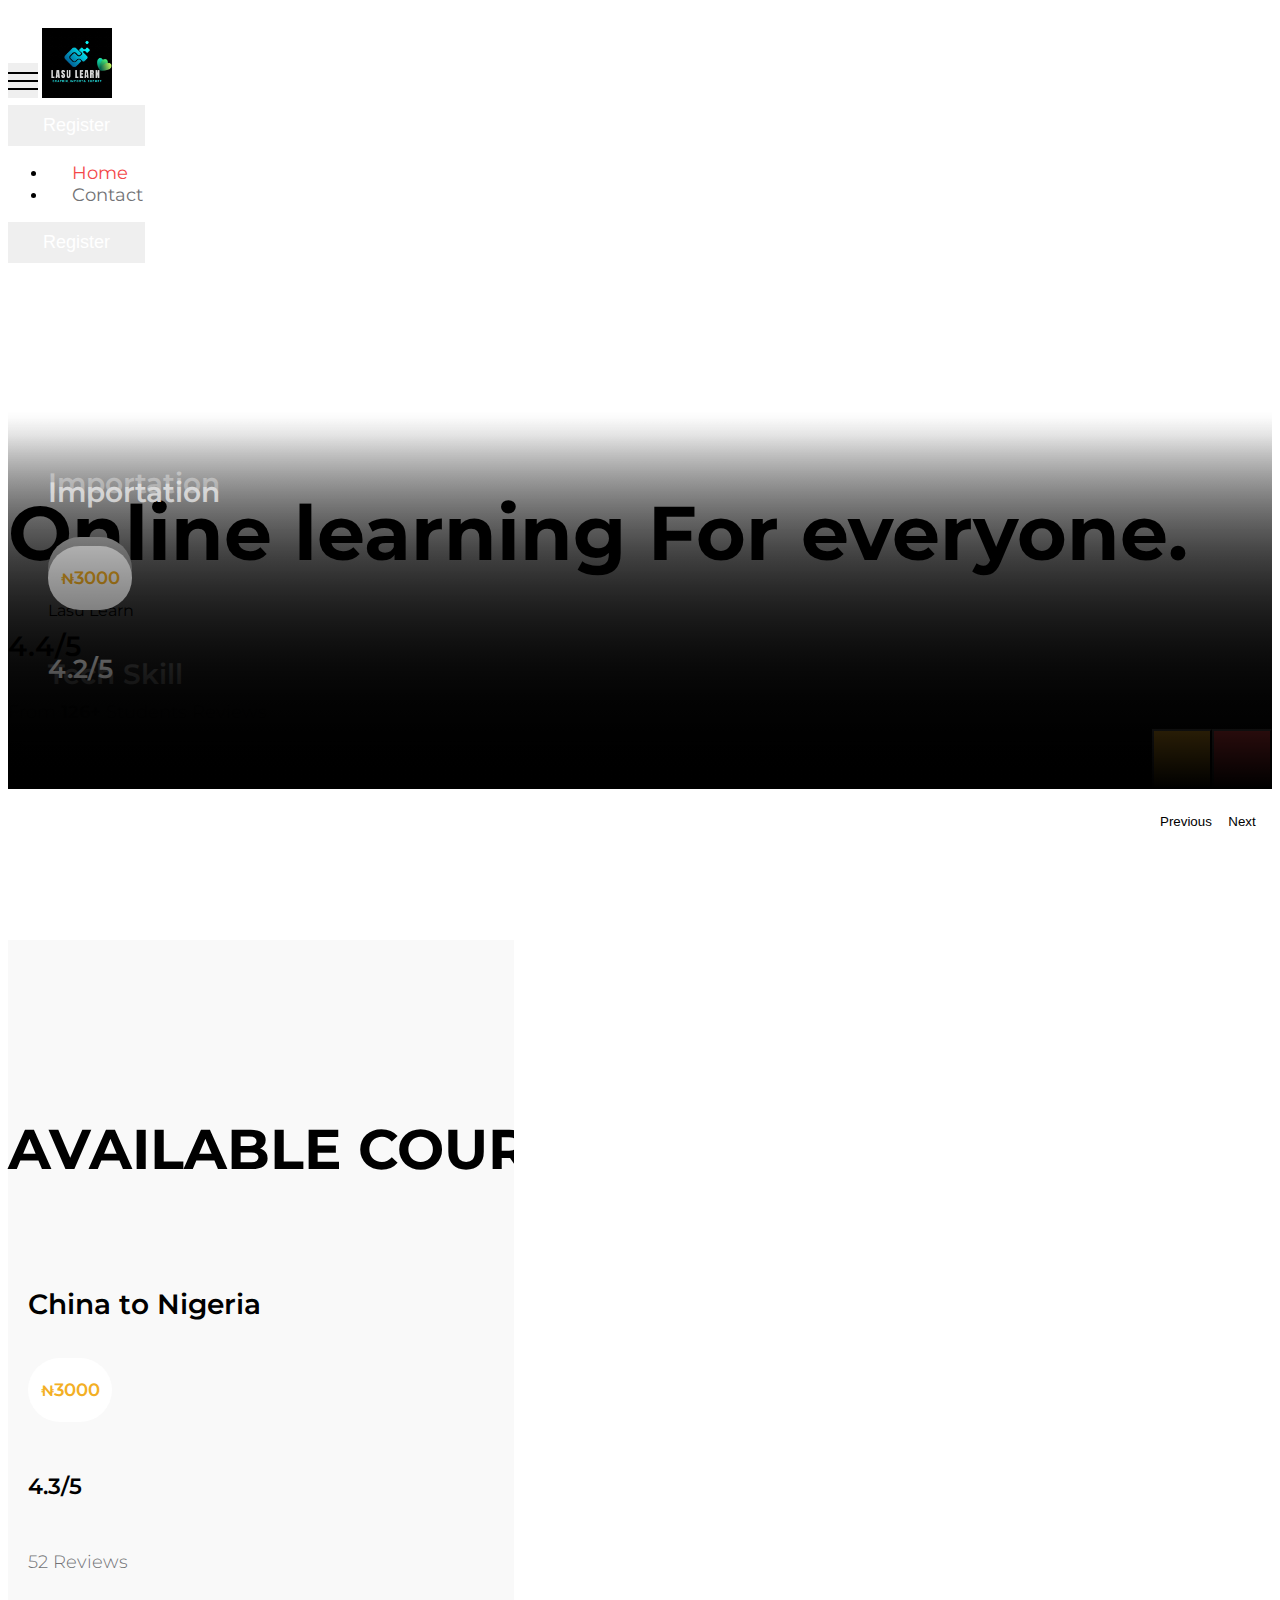
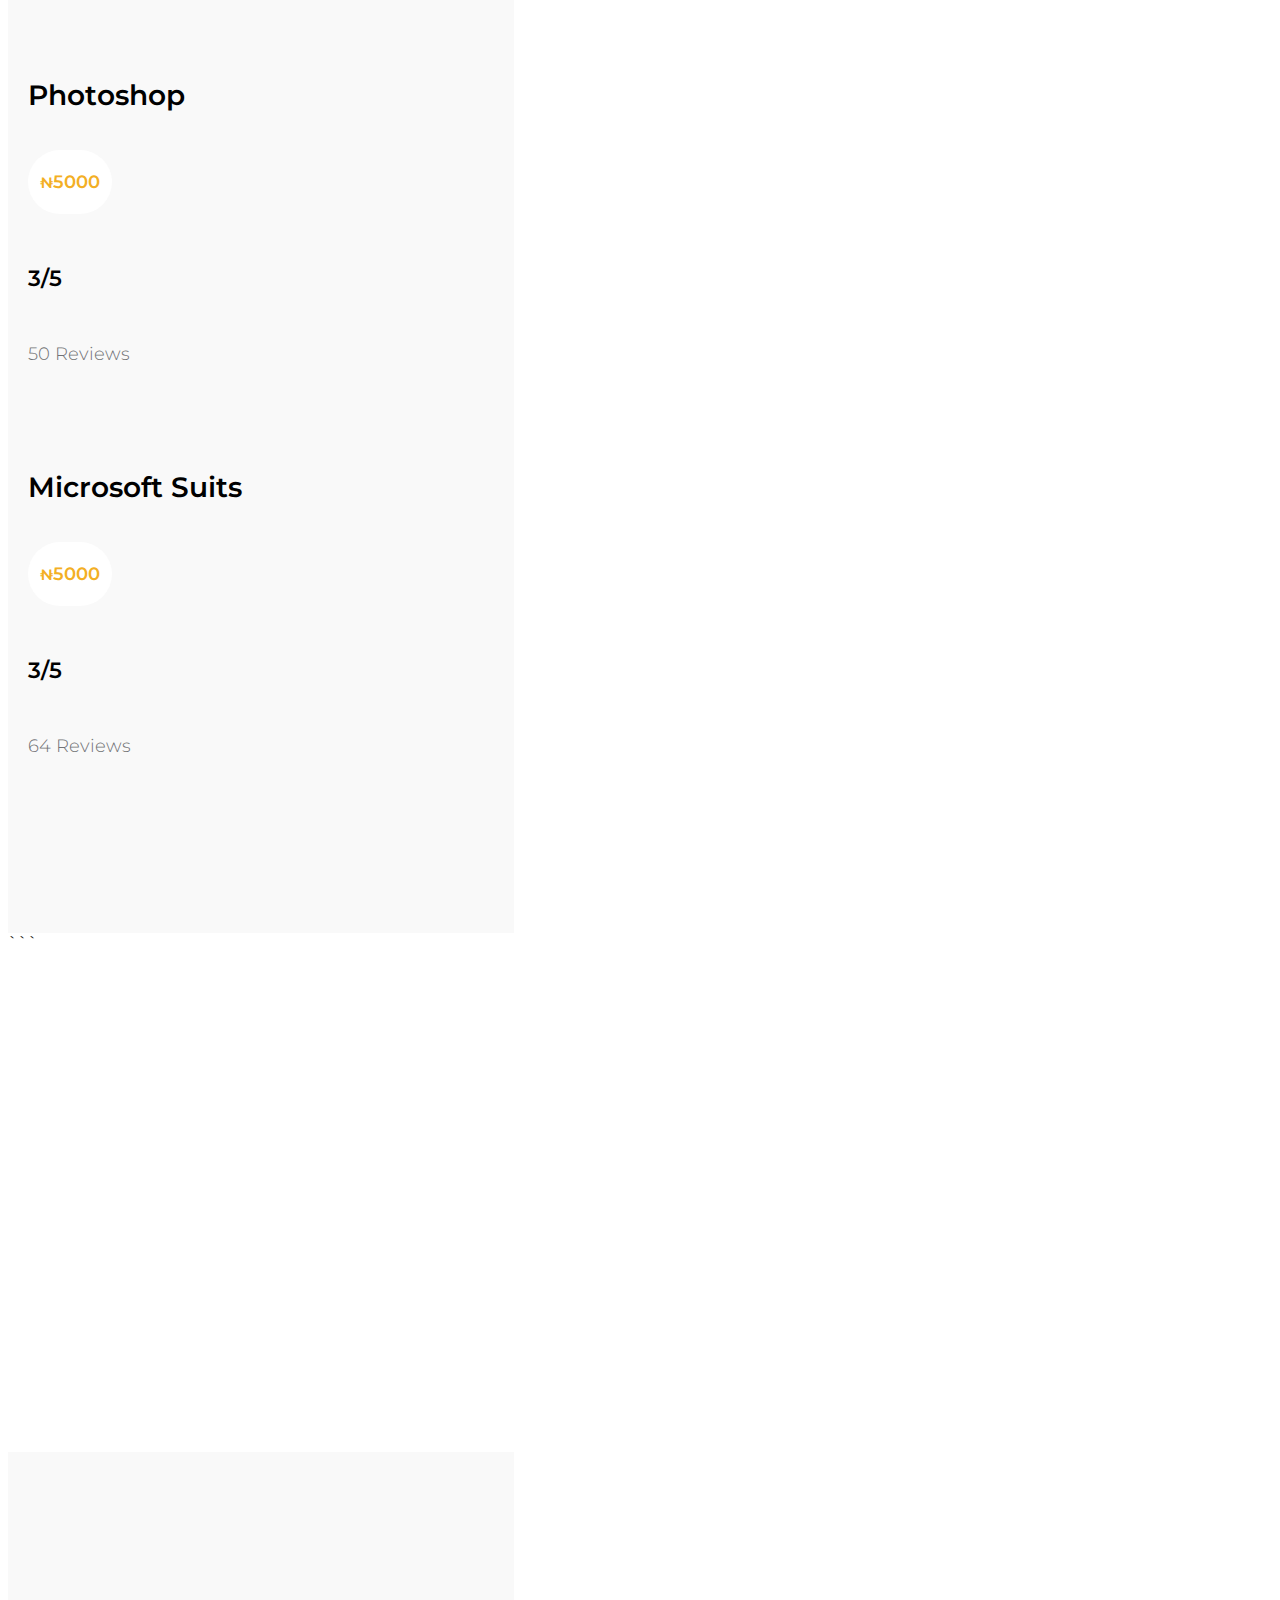
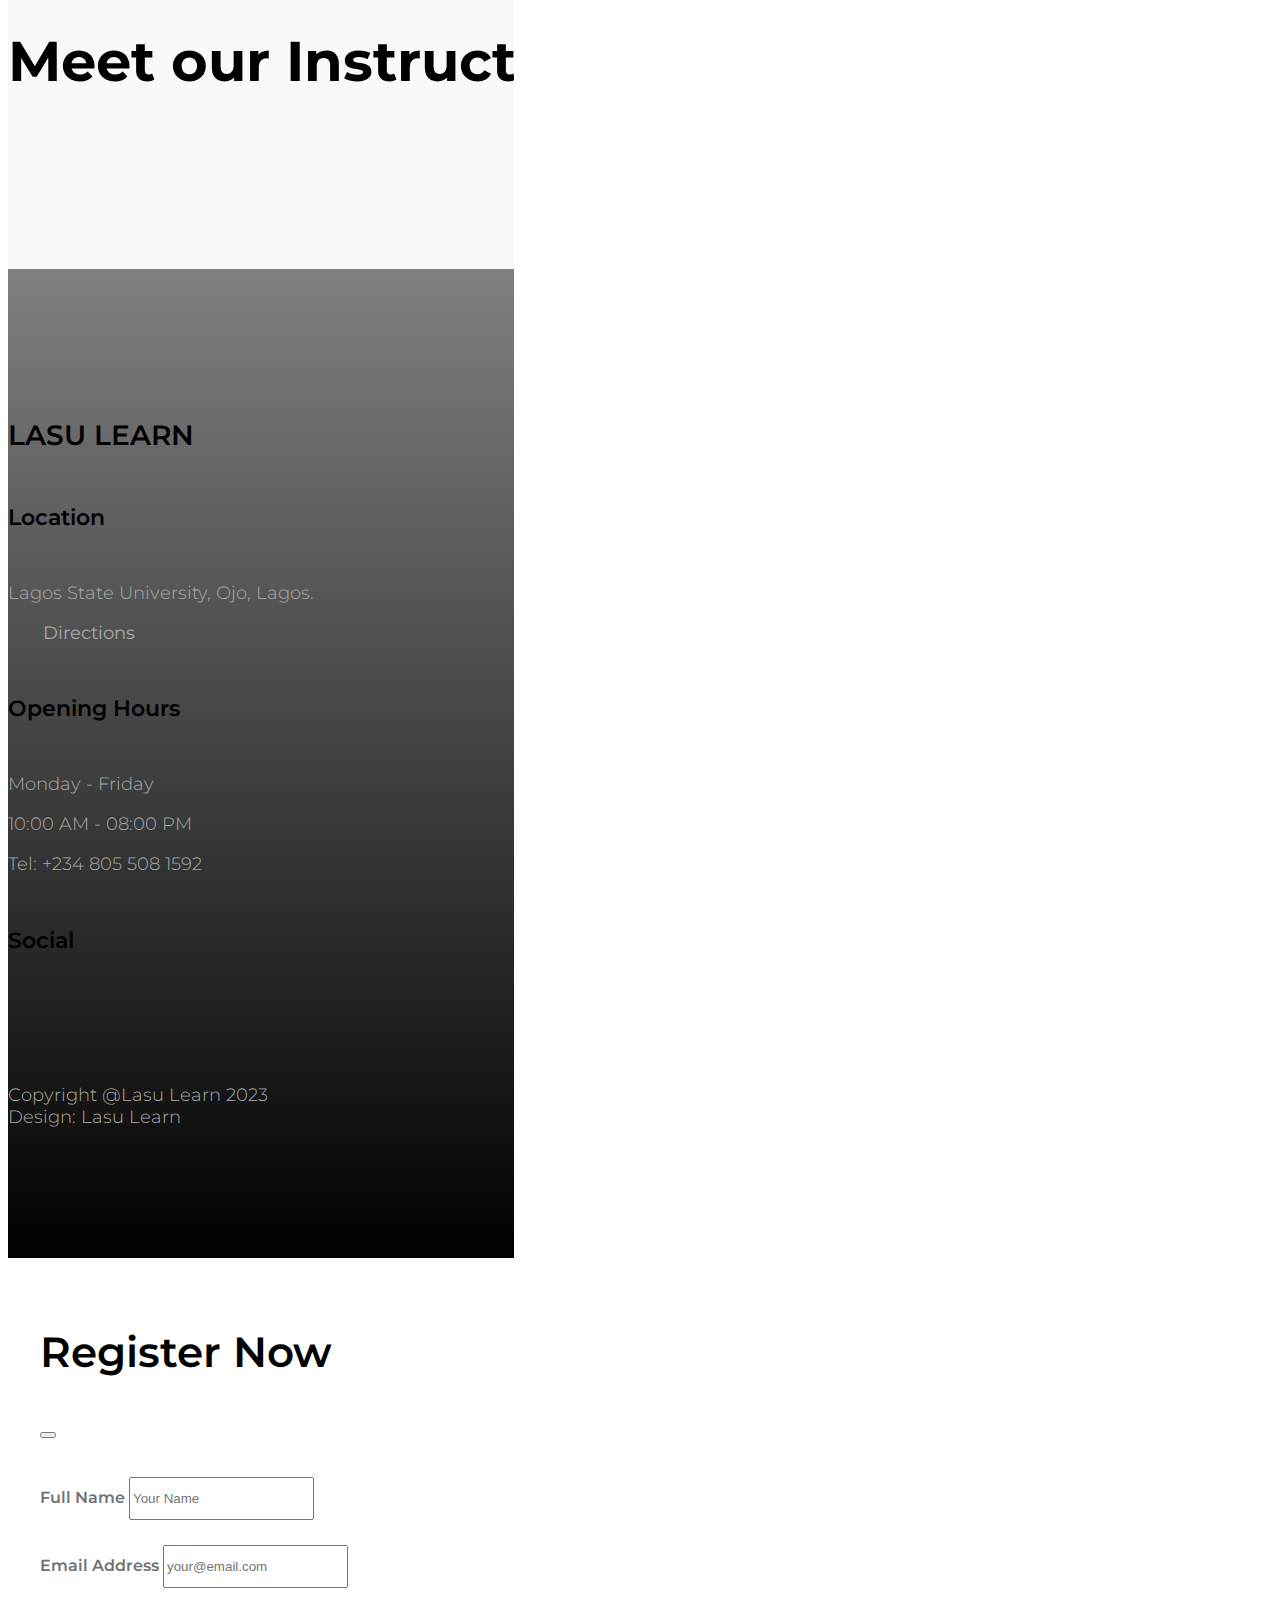
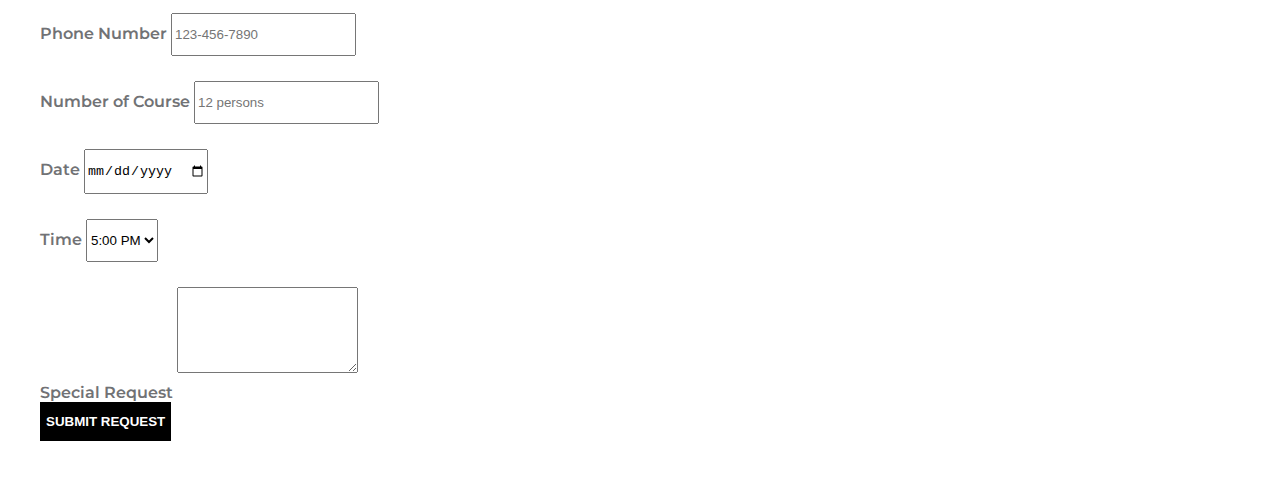
==== Latest/source/index.html @ 37ab88b5 "Third Commit" ====
<!doctype html>
<html lang="en">

<head>
    <meta charset="utf-8">
    <meta name="viewport" content="width=device-width, initial-scale=1">

    <meta name="description" content="">
    <meta name="author" content="">

    <title>LASU LEARN</title>

    <!-- CSS FILES -->
    <link rel="preconnect" href="https://fonts.googleapis.com">

    <link rel="preconnect" href="https://fonts.gstatic.com" crossorigin>

    <link href="https://fonts.googleapis.com/css2?family=Montserrat:wght@300;400;600;700&display=swap" rel="stylesheet">
    <link href="/latest/css/bootstrap.min.css" rel="stylesheet">

    <link href="/latest/css/bootstrap-icons.css" rel="stylesheet">

    <link href="/Latest/css/tooplate-crispy-kitchen.css" rel="stylesheet">

    <!--

Tooplate 2129 Crispy Kitchen

https://www.tooplate.com/view/2129-crispy-kitchen

-->
</head>

<body>

    <nav class="navbar navbar-expand-lg bg-white shadow-lg">
        <div class="container">
            <button class="navbar-toggler" type="button" data-bs-toggle="collapse" data-bs-target="#navbarNav"
                aria-controls="navbarNav" aria-expanded="false" aria-label="Toggle navigation">
                <span class="navbar-toggler-icon"></span>
            </button>

            <a class="navbar-brand" href="index.html">
                <img class="logo-image" src="/Latest/images/logo.jpg" />
            </a>

            <div class="d-lg-none">
                <button type="button" class="custom-btn btn btn-danger" data-bs-toggle="modal"
                    data-bs-target="#BookingModal">Register</button>
            </div>

            <div class="collapse navbar-collapse" id="navbarNav">
                <ul class="navbar-nav mx-auto">
                    <li class="nav-item">
                        <a class="nav-link active" href="index.html">Home</a>
                    </li>
                    <li class="nav-item">
                        <a class="nav-link" href="contact.html">Contact</a>
                    </li>
                </ul>
            </div>

            <div class="d-none d-lg-block">
                <button type="button" class="custom-btn btn btn-danger" data-bs-toggle="modal"
                    data-bs-target="#BookingModal">Register</button>
            </div>

        </div>
    </nav>

    <main>

        <section class="hero">
            <div class="container">
                <div class="row">

                    <div class="col-lg-5 col-12 m-auto">
                        <div class="heroText">

                            <h1 class="text-white mb-lg-5 mb-3">Online learning
                                For everyone.</h1>

                            <div class="c-reviews my-3 d-flex flex-wrap align-items-center">
                                <div class="d-flex flex-wrap align-items-center">
                                    <h4 class="text-white mb-0 me-3">4.4/5</h4>

                                    <div class="reviews-stars">
                                        <i class="bi-star-fill reviews-icon"></i>
                                        <i class="bi-star-fill reviews-icon"></i>
                                        <i class="bi-star-fill reviews-icon"></i>
                                        <i class="bi-star-fill reviews-icon"></i>
                                        <i class="bi-star reviews-icon"></i>
                                    </div>
                                </div>

                                <p class="text-white w-100">From <strong>126+</strong> Students Reviews</p>
                            </div>
                        </div>
                    </div>

                    <div class="col-lg-7 col-12">
                        <div id="carouselExampleCaptions" class="carousel carousel-fade hero-carousel slide"
                            data-bs-ride="carousel">
                            <div class="carousel-inner">
                                <div class="carousel-item active">
                                    <div class="carousel-image-wrap">
                                        <img src="/latest/images/slide/iii.JPG" class="img-fluid carousel-image" alt="">
                                    </div>

                                    <div class="carousel-caption">
                                        <div class="d-flex align-items-center">
                                            <h4 class="hero-text">Importation</h4>

                                            <span class="price-tag ms-4"><small>₦</small>5000</span>
                                        </div>
                                        <span class="text-white">
                                            <i class="bi-geo-alt me-2"></i>
                                            Lasu Learn
                                        </span>

                                        <h4 class="hero-text">Tech Skill</h4>
                                    </div>
                                </div>


                                <div class="carousel-item">
                                    <div class="carousel-image-wrap">
                                        <img src="/latest/images/slide/i.JPG" class="img-fluid carousel-image" alt="">
                                    </div>

                                    <div class="carousel-caption">
                                        <div class="d-flex align-items-center">
                                            <h4 class="hero-text">Importation</h4>

                                            <span class="price-tag ms-4"><small>₦</small>3000</span>
                                        </div>

                                        <div class="d-flex flex-wrap align-items-center">
                                            <h5 class="reviews-text mb-0 me-3">4.2/5</h5>

                                            <div class="reviews-stars">
                                                <i class="bi-star-fill reviews-icon"></i>
                                                <i class="bi-star-fill reviews-icon"></i>
                                                <i class="bi-star-fill reviews-icon"></i>
                                                <i class="bi-star-fill reviews-icon"></i>
                                                <i class="bi-star reviews-icon"></i>
                                            </div>
                                        </div>
                                    </div>
                                </div>
                            </div>

                            <button class="carousel-control-prev" type="button"
                                data-bs-target="#carouselExampleCaptions" data-bs-slide="prev">
                                <span class="carousel-control-prev-icon" aria-hidden="true"></span>
                                <span class="visually-hidden">Previous</span>
                            </button>

                            <button class="carousel-control-next" type="button"
                                data-bs-target="#carouselExampleCaptions" data-bs-slide="next">
                                <span class="carousel-control-next-icon" aria-hidden="true"></span>
                                <span class="visually-hidden">Next</span>
                            </button>
                        </div>
                    </div>

                    <div class="video-wrap">
                        <video autoplay="" loop="" muted="" class="custom-video" poster="">
                            <source src="/latest/video/2.mp4" type="video/mp4">
                            Your browser does not support the video tag.
                        </video>
                    </div>

                    <div class="overlay"></div>
        </section>

        <section class="menu section-padding">
            <div class="container">
                <div class="row">

                    <div class="col-12">
                        <h2 class="text-center mb-lg-5 mb-4">AVAILABLE COURSES</h2>
                    </div>

                    <div class="col-lg-4 col-md-6 col-12">
                        <div class="menu-thumb">
                            <div class="menu-image-wrap">
                                <img src="/latest/images/breakfast/importation.jpg" class="img-fluid menu-image" alt="">

                                <span class="menu-tag bg-warning">Mini Importation</span>
                            </div>

                            <div class="menu-info d-flex flex-wrap align-items-center">
                                <h4 class="mb-0">China to Nigeria</h4>

                                <span class="price-tag bg-white shadow-lg ms-4"><small>₦</small>3000</span>

                                <div class="d-flex flex-wrap align-items-center w-100 mt-2">
                                    <h6 class="reviews-text mb-0 me-3">4.3/5</h6>

                                    <div class="reviews-stars">
                                        <i class="bi-star-fill reviews-icon"></i>
                                        <i class="bi-star-fill reviews-icon"></i>
                                        <i class="bi-star-fill reviews-icon"></i>
                                        <i class="bi-star-fill reviews-icon"></i>
                                        <i class="bi-star reviews-icon"></i>
                                    </div>

                                    <p class="reviews-text mb-0 ms-4">52 Reviews</p>
                                </div>
                            </div>
                        </div>
                    </div>

                    <div class="col-lg-4 col-md-6 col-12">
                        <div class="menu-thumb">
                            <div class="menu-image-wrap">
                                <img src="/latest/images/lunch/photoshop.jpg" class="img-fluid menu-image" alt="">

                                <span class="menu-tag bg-warning">Graphic Designing</span>
                            </div>

                            <div class="menu-info d-flex flex-wrap align-items-center">
                                <h4 class="mb-0">Photoshop</h4>

                                <span class="price-tag bg-white shadow-lg ms-4"><small>₦</small>5000</span>

                                <div class="d-flex flex-wrap align-items-center w-100 mt-2">
                                    <h6 class="reviews-text mb-0 me-3">3/5</h6>

                                    <div class="reviews-stars">
                                        <i class="bi-star-fill reviews-icon"></i>
                                        <i class="bi-star-fill reviews-icon"></i>
                                        <i class="bi-star-fill reviews-icon"></i>
                                        <i class="bi-star reviews-icon"></i>
                                        <i class="bi-star reviews-icon"></i>
                                    </div>

                                    <p class="reviews-text mb-0 ms-4">50 Reviews</p>
                                </div>
                            </div>
                        </div>
                    </div>

                    <!-- Cosmetics course removed -->

                    <!-- All types of Hair styles course removed -->

                    <!-- Basics course removed -->

                    <div class="col-lg-4 col-md-6 col-12">
                        <div class="menu-thumb">
                            <div class="menu-image-wrap">
                                <img src="/latest/images/lunch/excel.jpg" class="img-fluid menu-image" alt="">
                                <span class="menu-tag bg-warning">Data Entry</span>
                            </div>

                            <div class="menu-info d-flex flex-wrap align-items-center">
                                <h4 class="mb-0">Microsoft Suits</h4>

                                <span class="price-tag bg-white shadow-lg ms-4"><small>₦</small>5000</span>

                                <div class="d-flex flex-wrap align-items-center w-100 mt-2">
                                    <h6 class="reviews-text mb-0 me-3">3/5</h6>

                                    <div class="reviews-stars">
                                        <i class="bi-star-fill reviews-icon"></i>
                                        <i class="bi-star-fill reviews-icon"></i>
                                        <i class="bi-star-fill reviews-icon"></i>
                                        <i class="bi-star reviews-icon"></i>
                                        <i class="bi-star reviews-icon"></i>
                                    </div>

                                    <p class="reviews-text mb-0 ms-4">64 Reviews</p>
                                </div>
                            </div>
                        </div>
                    </div>

                </div>
            </div>
            
            </div>

            </div>
            </div>

            </div>
            </div>
        </section>
        ```
        <section class="BgImage"></section>

        <section class="news section-padding">
            <div class="container">
                <div class="row">

                    <h2 class="text-center mb-lg-5 mb-4">Meet our Instructors</h2>

                    <div class="col-lg-6 col-md-6 col-12">
                        <div class="news-thumb mb-4">
                            <a href="news-detail.html">
                                <img src="/latest/images/instructorFemale.jpg" class="img-fluid news-image" alt="">
                            </a>

                            <div class="news-text-info news-text-info-large">
                                <span class="category-tag bg-danger">Opeyemi Ojo</span>

                                <h5 class="news-title mt-2">
                                    <a href="news-detail.html" class="news-title-link">Imports and Exports</a>
                                </h5>
                            </div>
                        </div>
                    </div>

                    <div class="col-lg-6 col-md-6 col-12">
                        <div class="news-thumb mb-4">
                            <a href="news-detail.html">
                                <img src="/latest/images/news/stefan-johnson-xIFbDeGcy44-unsplash.jpg"
                                    class="img-fluid news-image" alt="">
                            </a>

                            <div class="news-text-info news-text-info-large">
                                <span class="category-tag bg-danger">Titus Ola Ebenezer</span>

                                <h5 class="news-title mt-2">
                                    <a href="news-detail.html" class="news-title-link">Pro. Graphic Designer, and
                                        Content Creator</a>
                                </h5>
                            </div>
                        </div>
                    </div>

                </div>
            </div>
        </section>

    </main>

    <footer class="site-footer section-padding">

        <div class="container">

            <div class="row">

                <div class="col-12">
                    <h4 class="text-white mb-4 me-5">LASU LEARN</h4>
                </div>

                <div class="col-lg-4 col-md-7 col-xs-12 tooplate-mt30">
                    <h6 class="text-white mb-lg-4 mb-3">Location</h6>

                    <p>Lagos State University, Ojo, Lagos.</p>

                    <a href="https://goo.gl/maps/wZVGLA7q64uC1s886" class="custom-btn btn btn-dark mt-2">Directions</a>
                </div>

                <div class="col-lg-4 col-md-5 col-xs-12 tooplate-mt30">
                    <h6 class="text-white mb-lg-4 mb-3">Opening Hours</h6>

                    <p class="mb-2">Monday - Friday</p>

                    <p>10:00 AM - 08:00 PM</p>

                    <p>Tel: <a href="tel: +234 805 508 1592" class="tel-link">+234 805 508 1592</a></p>
                </div>

                <div class="col-lg-4 col-md-6 col-xs-12 tooplate-mt30">
                    <h6 class="text-white mb-lg-4 mb-3">Social</h6>

                    <ul class="social-icon">
                        <li><a href="#" class="social-icon-link bi-facebook"></a></li>

                        <li><a href="#" class="social-icon-link bi-instagram"></a></li>

                        <li><a href="https://twitter.com/search?q=tooplate.com&src=typed_query&f=live" target="_blank"
                                class="social-icon-link bi-twitter"></a></li>

                        <li><a href="#" class="social-icon-link bi-youtube"></a></li>
                    </ul>

                    <p class="copyright-text tooplate-mt60">Copyright @Lasu Learn 2023
                        <br>Design: <a rel="nofollow" href="https://www.tooplate.com/" target="_blank">Lasu Learn</a>
                    </p>

                </div>

            </div><!-- row ending -->

        </div><!-- container ending -->

    </footer>

    <!-- Modal -->
    <div class="modal fade" id="BookingModal" tabindex="-1" aria-labelledby="BookingModal" aria-hidden="true">
        <div class="modal-dialog modal-dialog-centered modal-xl">
            <div class="modal-content">
                <div class="modal-header">
                    <h3 class="mb-0">Register Now</h3>

                    <button type="button" class="btn-close" data-bs-dismiss="modal" aria-label="Close"></button>
                </div>

                <div class="modal-body d-flex flex-column justify-content-center">
                    <div class="booking">

                        <form class="booking-form row" role="form" action="#" method="post">
                            <div class="col-lg-6 col-12">
                                <label for="name" class="form-label">Full Name</label>

                                <input type="text" name="name" id="name" class="form-control" placeholder="Your Name"
                                    required>
                            </div>

                            <div class="col-lg-6 col-12">
                                <label for="email" class="form-label">Email Address</label>

                                <input type="email" name="email" id="email" pattern="[^ @]*@[^ @]*" class="form-control"
                                    placeholder="your@email.com" required>
                            </div>

                            <div class="col-lg-6 col-12">
                                <label for="phone" class="form-label">Phone Number</label>

                                <input type="telephone" name="phone" id="phone" pattern="[0-9]{3}-[0-9]{3}-[0-9]{4}"
                                    class="form-control" placeholder="123-456-7890">
                            </div>

                            <div class="col-lg-6 col-12">
                                <label for="people" class="form-label">Number of Course</label>

                                <input type="text" name="people" id="people" class="form-control"
                                    placeholder="12 persons">
                            </div>

                            <div class="col-lg-6 col-12">
                                <label for="date" class="form-label">Date</label>

                                <input type="date" name="date" id="date" value="" class="form-control">
                            </div>

                            <div class="col-lg-6 col-12">
                                <label for="time" class="form-label">Time</label>

                                <select class="form-select form-control" name="time" id="time">
                                    <option value="5" selected>5:00 PM</option>
                                    <option value="6">6:00 PM</option>
                                    <option value="7">7:00 PM</option>
                                    <option value="8">8:00 PM</option>
                                    <option value="9">9:00 PM</option>
                                </select>
                            </div>

                            <div class="col-12">
                                <label for="message" class="form-label">Special Request</label>

                                <textarea class="form-control" rows="4" id="message" name="message"
                                    placeholder=""></textarea>
                            </div>

                            <div class="col-lg-4 col-12 ms-auto">
                                <button type="submit" class="form-control">Submit Request</button>
                            </div>
                        </form>
                    </div>
                </div>

                <div class="modal-footer"></div>

            </div>

        </div>
    </div>

    <!-- JAVASCRIPT FILES -->
    <script src="/latest/js/jquery.min.js"></script>
    <script src="/latest/js/bootstrap.bundle.min.js"></script>
    <script src="/latest/js/custom.js"></script>

</body>

</html>
---- Latest/css/tooplate-crispy-kitchen.css ----
/*

Tooplate 2129 Crispy Kitchen

https://www.tooplate.com/view/2129-crispy-kitchen

*/


/*---------------------------------------
  CUSTOM PROPERTIES ( VARIABLES )             
-----------------------------------------*/
:root {
  --white-color:                  #FFFFFF;
  --primary-color:                #f44749;
  --secondary-color:              #f3af24;
  --section-bg-color:             #F9F9F9;
  --dark-color:                   #000000;
  --title-color:                  #565758;
  --news-title-color:             #292828;
  --p-color:                      #717275;
  --border-color:                 #eaeaea;
  --border-radius-default:        .25rem;

  --body-font-family:             'Montserrat', sans-serif;

  --h1-font-size:                 76px;
  --h2-font-size:                 56px;
  --h3-font-size:                 42px;
  --h4-font-size:                 28px;
  --h5-font-size:                 26px;
  --h6-font-size:                 22px;

  --p-font-size:                  18px;
  --menu-font-size:               18px;
  --category-font-size:           14px;

  --font-weight-light:            300;
  --font-weight-normal:           400;
  --font-weight-semibold:         600;
  --font-weight-bold:             700;
}

body {
    background: var(--white-color);
    font-family: var(--body-font-family);    
    position: relative;
}

/*---------------------------------------
  TYPOGRAPHY               
-----------------------------------------*/

h2,
h3,
h4,
h5,
h6 {
  color: var(--dark-color);
  line-height: inherit;
}

h1,
h2,
h3,
h4,
h5,
h6 {
  font-weight: var(--font-weight-semibold);
}

h1,
h2 {
  font-weight: var(--font-weight-bold);
}

h1 {
  font-size: var(--h1-font-size);
  line-height: normal;
}

h2 {
  font-size: var(--h2-font-size);
}

h3 {
  font-size: var(--h3-font-size);
}

h4 {
  font-size: var(--h4-font-size);
}

h5 {
  font-size: var(--h5-font-size);
}

h6 {
  font-size: var(--h6-font-size);
}

p,
.list .list-item {
  color: var(--p-color);
  font-size: var(--p-font-size);
  font-weight: var(--font-weight-light);
}

a, 
button {
  touch-action: manipulation;
  transition: all 0.3s;
}

.form-label {
  color: var(--p-color);
  font-weight: var(--font-weight-semibold);
}

a {
  color: var(--secondary-color);
  text-decoration: none;
}

a:hover {
  color: var(--primary-color);
}

::selection {
  background: var(--primary-color);
  color: var(--white-color);
}

::-moz-selection {
  background: var(--primary-color);
  color: var(--white-color);
}

.section-padding {
  padding-top: 8rem;
  padding-bottom: 8rem;
}

b,
strong {
  font-weight: var(--font-weight-bold);
}


/*---------------------------------------
  CUSTOM BUTTON              
-----------------------------------------*/
.custom-btn {
  border: 0;
  color: var(--white-color);
  font-size: var(--menu-font-size);
  padding: 10px 35px;
}


/*---------------------------------------
  NAVIGATION              
-----------------------------------------*/
.navbar {
  background: var(--white-color);
  padding-top: 20px;
  padding-bottom: 20px;
}

.navbar-brand {
  color: var(--dark-color);
  font-size: var(--h5-font-size);
  font-weight: var(--font-weight-bold);
  margin-right: 0;
}

.navbar-expand-lg .navbar-nav .nav-link {
  padding-right: 1.5rem;
  padding-left: 1.5rem;
}

.navbar-expand-lg .nav-link {
  color: var(--p-color);
  font-weight: var(--font-weight-normal);
  font-size: var(--menu-font-size);
  padding-top: 15px;
  padding-bottom: 15px;
}

.navbar-nav .nav-link.active, 
.nav-link:focus, 
.nav-link:hover {
  color: var(--primary-color);
}

.nav-link:focus {
  color: var(--p-color);
}

.navbar-toggler {
  border: 0;
  padding: 0;
  cursor: pointer;
  margin: 0;
  width: 30px;
  height: 35px;
  outline: none;
}

.navbar-toggler:focus {
  outline: none;
  box-shadow: none;
}

.navbar-toggler[aria-expanded="true"] .navbar-toggler-icon {
  background: transparent;
}

.navbar-toggler[aria-expanded="true"] .navbar-toggler-icon:before,
.navbar-toggler[aria-expanded="true"] .navbar-toggler-icon:after {
  transition: top 300ms 50ms ease, -webkit-transform 300ms 350ms ease;
  transition: top 300ms 50ms ease, transform 300ms 350ms ease;
  transition: top 300ms 50ms ease, transform 300ms 350ms ease, -webkit-transform 300ms 350ms ease;
  top: 0;
}

.navbar-toggler[aria-expanded="true"] .navbar-toggler-icon:before {
  transform: rotate(45deg);
}

.navbar-toggler[aria-expanded="true"] .navbar-toggler-icon:after {
  transform: rotate(-45deg);
}

.navbar-toggler .navbar-toggler-icon {
  background: var(--dark-color);
  transition: background 10ms 300ms ease;
  display: block;
  width: 30px;
  height: 2px;
  position: relative;
}

.navbar-toggler .navbar-toggler-icon:before,
.navbar-toggler .navbar-toggler-icon:after {
  transition: top 300ms 350ms ease, -webkit-transform 300ms 50ms ease;
  transition: top 300ms 350ms ease, transform 300ms 50ms ease;
  transition: top 300ms 350ms ease, transform 300ms 50ms ease, -webkit-transform 300ms 50ms ease;
  position: absolute;
  right: 0;
  left: 0;
  background: var(--dark-color);
  width: 30px;
  height: 2px;
  content: '';
}

.navbar-toggler .navbar-toggler-icon:before {
  top: -8px;
}

.navbar-toggler .navbar-toggler-icon:after {
  top: 8px;
}


/*---------------------------------------
  SITE HEADER              
-----------------------------------------*/
.site-header {
  background-repeat: no-repeat;
  background-position: center;
  background-size: cover;
  padding-top: 10rem;
  padding-bottom: 10rem;
  text-align: center;
  position: relative;
}

.site-header .container {
  position: relative;
  z-index: 2;
}

.site-news-detail-header {
  background: transparent;
  text-align: left;
   padding-top: 6rem;
  padding-bottom: 6rem;
}

.site-about-header {
  background-image: url('../images/header/briana-tozour-V_Nkf1E-vYA-unsplash.jpg');
}

.site-menu-header {
  background-image: url('../images/header/luisa-brimble-aFzg83dvnAI-unsplash.jpg');
}

.site-news-header {
  background-image: url('../images/header/priscilla-du-preez-W3SEyZODn8U-unsplash.jpg');
}

.site-contact-header {
  background-image: url('../images/header/rod-long-I79Pgmhmy5M-unsplash.jpg');
}

.overlay {
  background: linear-gradient(to top, var(--dark-color), transparent 100%);
  position: absolute;
  top: 0;
  right: 0;
  bottom: 0;
  left: 0;
}


/*---------------------------------------
  HERO              
-----------------------------------------*/
.hero {
  position: relative;
  overflow: hidden;
  padding-top: 20.542rem;
  padding-bottom: 20.542rem;
}

.hero .container {
  position: absolute;
  z-index: 9;
  top: 50%;
  left: 50%;
  transform: translate(-50%, -50%);
  width: 100%;
}

.video-wrap {
  z-index: -100;
}

.custom-video {
  position: absolute;
  top: 0;
  left: 0;
  object-fit: cover;
  width: 100%;
  height: 100%;
}


/*---------------------------------------
  HERO SLIDE               
-----------------------------------------*/
.carousel-image {
  width: 100%;
  height: 100%;
  object-fit: cover;
}

.carousel-thumb {
  position: relative;
}

.carousel-caption {
  background: linear-gradient(to top, var(--dark-color), transparent 90%);
  text-align: left;
  position: absolute;
  right: 0;
  bottom: 0;
  left: 0;
  padding: 60px 40px;
}

.hero-carousel .reviews-text,
.hero-text {
  color: var(--white-color);
}

.price-tag {
  background: var(--white-color);
  border-radius: 100px;
  color: var(--secondary-color);
  font-size: var(--menu-font-size);
  font-weight: var(--font-weight-semibold);
  display: inline-block;
  width: 84px;
  height: 64px;
  line-height: 64px;
  text-align: center;
}

.hero-carousel .carousel-control-prev,
.hero-carousel .carousel-control-next {
  position: absolute;
  top: auto;
  bottom: 0;
  opacity: 1;
}

.hero-carousel .carousel-control-prev,
.hero-carousel .carousel-control-next {
  background: var(--secondary-color);
  width: 60px;
  height: 60px;
  text-align: center;
}

.hero-carousel .carousel-control-prev {
  left: auto;
  right: 60px;
}

.hero-carousel .carousel-control-next {
  background: var(--primary-color);
  right: 0;
}

.hero-carousel .carousel-control-prev:hover, 
.hero-carousel .carousel-control-next:hover {
  background: var(--dark-color);
}

.hero-carousel .carousel-control-prev-icon,
.hero-carousel .carousel-control-next-icon {
  background-image: none;
  width: inherit;
  height: inherit;
  line-height: 60px;
}

.hero-carousel .carousel-control-prev-icon::before,
.hero-carousel .carousel-control-next-icon::before {
  font-family: bootstrap-icons;
  display: block;
  margin: auto;
  font-size: var(--h5-font-size);
  color: var(--white-color);
}

.hero-carousel .carousel-control-prev-icon::before {
  content: "\f13f";
}

.hero-carousel .carousel-control-next-icon::before {
  content: "\f144";
}

.reviews-icon {
  color: var(--secondary-color);
}


/*---------------------------------------
  MENU               
-----------------------------------------*/
.menu,
.about,
.news,
.related-news,
.newsletter,
.comments {
  background: var(--section-bg-color);
}

.menu-thumb {
  position: relative;
  overflow: hidden;
}

.menu-info {
  padding: 20px 20px 30px 20px;
}

.menu-image {
  display: block;
}

.menu-image-wrap {
  position: relative;
}

.menu-tag {
  position: absolute;
  top: 0;
  right: 0;
  margin: 20px;
}

.newsletter-image {
  border-radius: 100%;
  object-fit: cover;
  display: block;
  margin: 0 auto;
  max-width: 450px;
  max-height: 450px;
}


/*---------------------------------------
  NEWS               
-----------------------------------------*/
.news-thumb {
  position: relative;
  overflow: hidden;
}

.news-thumb > a {
  display: block;
  width: 100%;
  height: 100%;
  position: relative;
  z-index: 2;
  transition: all 0.3s ease-out;
}

.news-thumb > a:hover {
  transform: scale(1.2);
}

.news-text-info {
  background: var(--section-bg-color);
  position: relative;
  z-index: 2;
  padding: 20px;
  transition: all 0.3s ease-out;
}
.logo-image {
  height: 70px;
  width:70px;
}

.related-news .news-text-info {
  background: var(--white-color);
}

.news-text-info-large {
  background: linear-gradient(to top, var(--dark-color), transparent 90%);
  position: absolute;
  z-index: 2;
  bottom: 0;
  right: 0;
  left: 0;
  pointer-events: none;
}

.news-text-info-large .news-title-link {
  color: var(--white-color);
}

.news-title-link {
  color: var(--news-title-color);
}

.news-image {
  display: block;
  width: 100%;
  transition: all 0.3s ease-out;
}

.news-image:hover {
  transform: scale(1.2);
}

.category-tag,
.menu-tag {
  background: var(--dark-color);
  border-radius: var(--border-radius-default);
  color: var(--white-color);
  font-size: var(--category-font-size);
  display: inline-block;
  padding: 4px 12px;
}

.category-tag {
  margin-bottom: 5px;
}

.comment-form {
  margin-bottom: 60px;
}

.news-author {
  border-bottom: 1px solid rgba(0,0,0,0.05);
  margin-bottom: 30px;
  padding-left: 15px;
  padding-right: 15px;
  padding-bottom: 30px;
}

.news-author:last-child {
  border-bottom: 0;
  padding-bottom: 0;
}

.news-author-image {
  border-radius: 100px;
  object-fit: cover;
  width: 70px;
  height: 70px;
}


/*---------------------------------------
  CUSTOM FORM            
-----------------------------------------*/
.custom-form .form-control {
  margin-bottom: 20px;
  padding: 14px 10px;
  transition: all 0.3s;
}

.custom-form button[type="submit"] {
  background: var(--dark-color);
  border: 0;
  color: var(--white-color);
  text-transform: uppercase;
}

.custom-form button[type="submit"]:hover {
  background: var(--primary-color);
}


/*---------------------------------------
  SUBSCRIBE FORM            
-----------------------------------------*/
.subscribe-form .form-control {
  margin-top: 20px;
  margin-bottom: 10px;
}


/*---------------------------------------
  BOOKING FORM            
-----------------------------------------*/
#BookingModal .modal-content {
  border: 0;
  overflow: hidden;
}

#BookingModal .modal-content::before {
  content: "";
  background-color: var(--white-color);
  background-image: url('../images/sincerely-media-HoEYgBL_Gcs-unsplash.jpg');
  background-repeat: no-repeat;
  background-position: top;
  background-size: cover;
  width: 60%;
  height: 100%;
  position: absolute;
  top: 0;
  right: 0;
}

#BookingModal .modal-header {
  border-bottom: 0;
  position: relative;
  padding: 26px 32px 0 32px;
}

#BookingModal .modal-body {
  padding: 38px 32px;
  padding-right: 35%;
}

#BookingModal .modal-footer {
  border-top: 0;
  padding: 0;
}

.booking-form .form-control {
  font-weight: var(--font-weight-normal);
  padding-top: 12px;
  padding-bottom: 12px;
  margin-bottom: 25px;
  transition: all 0.3s;
}

.booking-form button[type="submit"] {
  background: var(--dark-color);
  border: 0;
  font-weight: var(--font-weight-semibold);
  color: var(--white-color);
  text-transform: uppercase;
  margin-bottom: 0;
}

.booking-form button[type="submit"]:hover {
  background: var(--primary-color);
}

.BgImage {
  background-image: url('../images/alex-haney-CAhjZmVk5H4-unsplash.jpg');
  background-repeat: no-repeat;
  background-size: cover;
  background-attachment: fixed;
  height: 500px;
}


/*---------------------------------------
  FOOTER              
-----------------------------------------*/
.site-footer {
  background-image: url('../images/daan-evers-tKN1WXrzQ3s-unsplash.jpg');
  background-repeat: no-repeat;
  background-position: center;
  background-size: cover;
  padding-top: 7rem;
  padding-bottom: 7rem;
  position: relative;
}

.site-footer::before {
  content: "";
  background: linear-gradient(to top, var(--dark-color), transparent 200%);
  position: absolute;
  top: 0;
  right: 0;
  bottom: 0;
  left: 0;
}

.site-footer .container {
  position: relative;
}

.tooplate-mt30 {
	margin-top: 30px;
}
.tooplate-mt60 {
	margin-top: 60px;
}

.copyright-text {
  font-size: var(--menu-font-size);
}

.tel-link {
  color: var(--p-color);
}

.site-footer a:hover {
  color: var(--white-color);
}

.site-footer a {
  	color: #AAA;;
}

.site-footer p {
	color: #AAA;
}


/*---------------------------------------
  SOCIAL ICON               
-----------------------------------------*/
.social-icon {
  margin: 0;
  padding: 0;
}

.social-icon li {
  list-style: none;
  display: inline-block;
  vertical-align: top;
  transition: all 0.3s;
}

.social-icon:hover li:not(:hover) {
  opacity: 0.65;
}

.social-icon-link {
  color: var(--p-color);
  font-size: var(--p-font-size);
  display: inline-block;
  vertical-align: top;
  margin-top: 4px;
  margin-bottom: 4px;
  margin-right: 15px;
}

.social-icon-link:hover {
  color: var(--primary-color);
}


/*---------------------------------------
  RESPONSIVE STYLES               
-----------------------------------------*/
@media screen and (max-width: 1180px) {
  h1 {
    font-size: 62px;
  }
}

@media screen and (max-width: 1170px) {
  h1 {
    font-size: 56px;
  }
}


@media screen and (max-width: 991px) {
  h1 {
    font-size: 38px;
  }

  h2 {
    font-size: 32px;
  }

  h3 {
    font-size: 26px;
  }

  h4 {
    font-size: 24px;
  }

  h5 {
    font-size: 20px;
  }

  h6 {
    font-size: 18px;
  }

  .site-header,
  .section-padding {
    padding-top: 5rem;
    padding-bottom: 5rem;
  }

  .navbar {
    padding-top: 10px;
    padding-bottom: 10px;
  }

  .navbar-nav .nav-link {
    padding-top: 5px;
    padding-bottom: 10px;
  }

  #BookingModal .modal-content {
    padding-bottom: 200px;
  }

  #BookingModal .modal-content::before {
    background-image: url('../images/sincerely-media-HoEYgBL_Gcs-unsplash-mobile.jpg');
    background-position: bottom;
    top: auto;
    left: 0;
    bottom: 0;
    width: 100%;
    height: 200px;
    transform: rotate(180deg);
  }

  #BookingModal .modal-body {
    padding-top: 18px;
    padding-right: 32px;
  }
}

@media screen and (max-width: 480px) {
  .newsletter-image {
    max-width: 310px;
    max-height: 310px;
  }

  .hero-carousel .carousel-control-prev,
  .hero-carousel .carousel-control-next {
    width: 50px;
    height: 50px;
  }
}
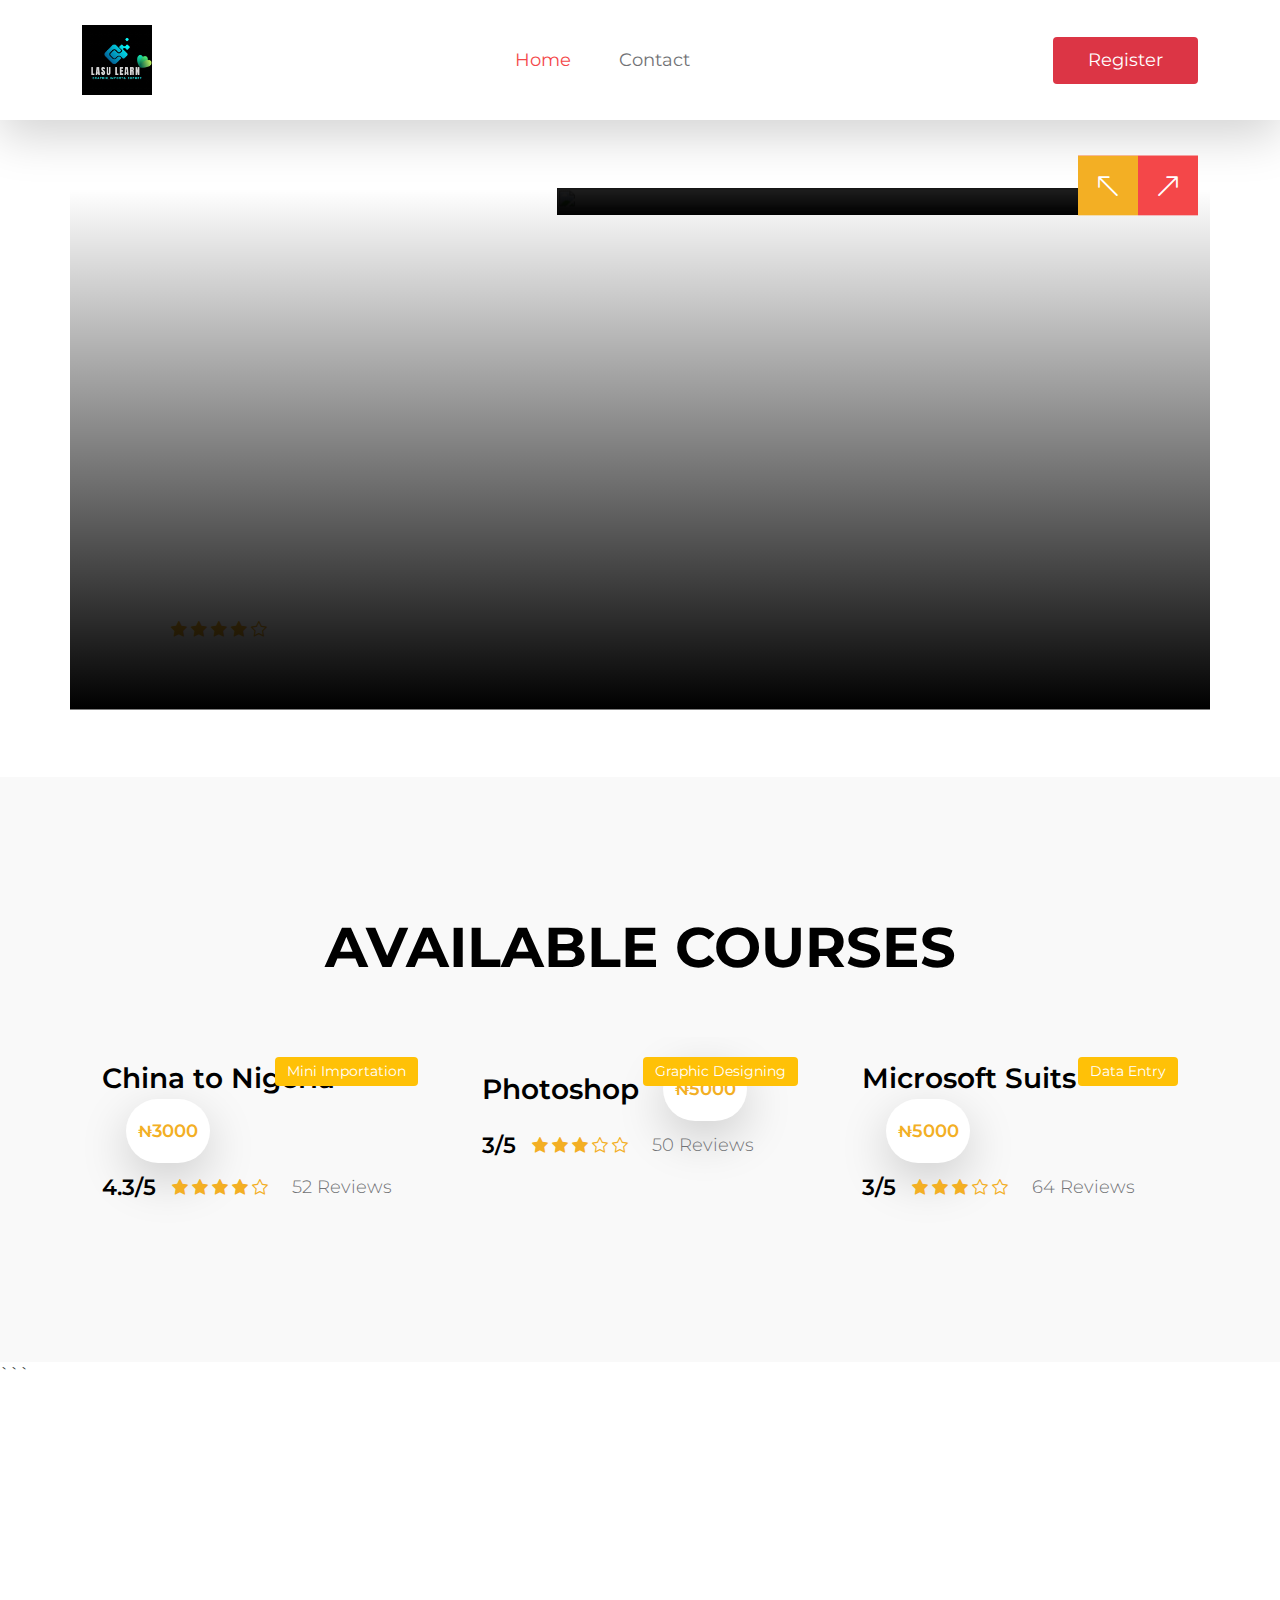
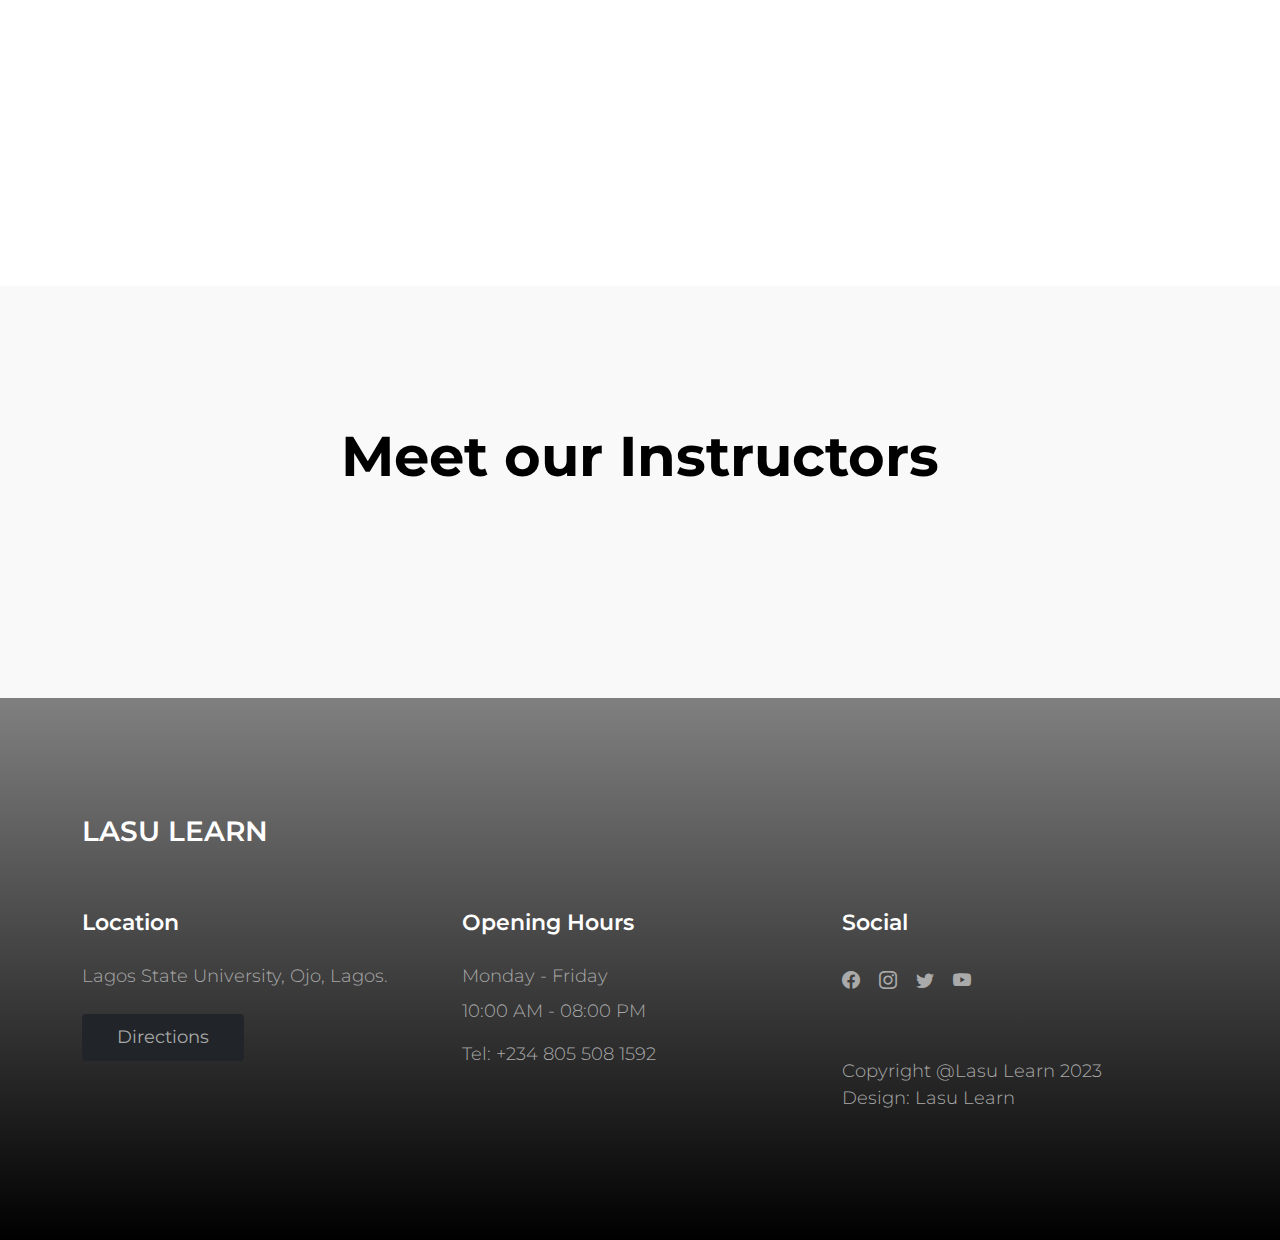
==== commit ea255db8: "4th commit" ====
--- a/Latest/source/index.html
+++ b/Latest/source/index.html
@@ -16,11 +16,11 @@
     <link rel="preconnect" href="https://fonts.gstatic.com" crossorigin>
 
     <link href="https://fonts.googleapis.com/css2?family=Montserrat:wght@300;400;600;700&display=swap" rel="stylesheet">
-    <link href="/latest/css/bootstrap.min.css" rel="stylesheet">
-
-    <link href="/latest/css/bootstrap-icons.css" rel="stylesheet">
-
-    <link href="/Latest/css/tooplate-crispy-kitchen.css" rel="stylesheet">
+    <link href="./bootstrap-icons.css" rel="stylesheet">
+
+    <link href="./bootstrap.min.css" rel="stylesheet">
+
+    <link href="./tooplate-crispy-kitchen.css" rel="stylesheet">
 
     <!--
 
@@ -473,9 +473,9 @@
     </div>
 
     <!-- JAVASCRIPT FILES -->
-    <script src="/latest/js/jquery.min.js"></script>
-    <script src="/latest/js/bootstrap.bundle.min.js"></script>
-    <script src="/latest/js/custom.js"></script>
+    <script src="./jquery.min.js"></script>
+    <script src="./bootstrap.bundle.min.js"></script>
+    <script src="./source/js/custom.js"></script>
 
 </body>
 
--- a/Latest/source/tooplate-crispy-kitchen.css
+++ b/Latest/source/tooplate-crispy-kitchen.css
@@ -0,0 +1,880 @@
+/*
+
+Tooplate 2129 Crispy Kitchen
+
+https://www.tooplate.com/view/2129-crispy-kitchen
+
+*/
+
+
+/*---------------------------------------
+  CUSTOM PROPERTIES ( VARIABLES )             
+-----------------------------------------*/
+:root {
+  --white-color:                  #FFFFFF;
+  --primary-color:                #f44749;
+  --secondary-color:              #f3af24;
+  --section-bg-color:             #F9F9F9;
+  --dark-color:                   #000000;
+  --title-color:                  #565758;
+  --news-title-color:             #292828;
+  --p-color:                      #717275;
+  --border-color:                 #eaeaea;
+  --border-radius-default:        .25rem;
+
+  --body-font-family:             'Montserrat', sans-serif;
+
+  --h1-font-size:                 76px;
+  --h2-font-size:                 56px;
+  --h3-font-size:                 42px;
+  --h4-font-size:                 28px;
+  --h5-font-size:                 26px;
+  --h6-font-size:                 22px;
+
+  --p-font-size:                  18px;
+  --menu-font-size:               18px;
+  --category-font-size:           14px;
+
+  --font-weight-light:            300;
+  --font-weight-normal:           400;
+  --font-weight-semibold:         600;
+  --font-weight-bold:             700;
+}
+
+body {
+    background: var(--white-color);
+    font-family: var(--body-font-family);    
+    position: relative;
+}
+
+/*---------------------------------------
+  TYPOGRAPHY               
+-----------------------------------------*/
+
+h2,
+h3,
+h4,
+h5,
+h6 {
+  color: var(--dark-color);
+  line-height: inherit;
+}
+
+h1,
+h2,
+h3,
+h4,
+h5,
+h6 {
+  font-weight: var(--font-weight-semibold);
+}
+
+h1,
+h2 {
+  font-weight: var(--font-weight-bold);
+}
+
+h1 {
+  font-size: var(--h1-font-size);
+  line-height: normal;
+}
+
+h2 {
+  font-size: var(--h2-font-size);
+}
+
+h3 {
+  font-size: var(--h3-font-size);
+}
+
+h4 {
+  font-size: var(--h4-font-size);
+}
+
+h5 {
+  font-size: var(--h5-font-size);
+}
+
+h6 {
+  font-size: var(--h6-font-size);
+}
+
+p,
+.list .list-item {
+  color: var(--p-color);
+  font-size: var(--p-font-size);
+  font-weight: var(--font-weight-light);
+}
+
+a, 
+button {
+  touch-action: manipulation;
+  transition: all 0.3s;
+}
+
+.form-label {
+  color: var(--p-color);
+  font-weight: var(--font-weight-semibold);
+}
+
+a {
+  color: var(--secondary-color);
+  text-decoration: none;
+}
+
+a:hover {
+  color: var(--primary-color);
+}
+
+::selection {
+  background: var(--primary-color);
+  color: var(--white-color);
+}
+
+::-moz-selection {
+  background: var(--primary-color);
+  color: var(--white-color);
+}
+
+.section-padding {
+  padding-top: 8rem;
+  padding-bottom: 8rem;
+}
+
+b,
+strong {
+  font-weight: var(--font-weight-bold);
+}
+
+
+/*---------------------------------------
+  CUSTOM BUTTON              
+-----------------------------------------*/
+.custom-btn {
+  border: 0;
+  color: var(--white-color);
+  font-size: var(--menu-font-size);
+  padding: 10px 35px;
+}
+
+
+/*---------------------------------------
+  NAVIGATION              
+-----------------------------------------*/
+.navbar {
+  background: var(--white-color);
+  padding-top: 20px;
+  padding-bottom: 20px;
+}
+
+.navbar-brand {
+  color: var(--dark-color);
+  font-size: var(--h5-font-size);
+  font-weight: var(--font-weight-bold);
+  margin-right: 0;
+}
+
+.navbar-expand-lg .navbar-nav .nav-link {
+  padding-right: 1.5rem;
+  padding-left: 1.5rem;
+}
+
+.navbar-expand-lg .nav-link {
+  color: var(--p-color);
+  font-weight: var(--font-weight-normal);
+  font-size: var(--menu-font-size);
+  padding-top: 15px;
+  padding-bottom: 15px;
+}
+
+.navbar-nav .nav-link.active, 
+.nav-link:focus, 
+.nav-link:hover {
+  color: var(--primary-color);
+}
+
+.nav-link:focus {
+  color: var(--p-color);
+}
+
+.navbar-toggler {
+  border: 0;
+  padding: 0;
+  cursor: pointer;
+  margin: 0;
+  width: 30px;
+  height: 35px;
+  outline: none;
+}
+
+.navbar-toggler:focus {
+  outline: none;
+  box-shadow: none;
+}
+
+.navbar-toggler[aria-expanded="true"] .navbar-toggler-icon {
+  background: transparent;
+}
+
+.navbar-toggler[aria-expanded="true"] .navbar-toggler-icon:before,
+.navbar-toggler[aria-expanded="true"] .navbar-toggler-icon:after {
+  transition: top 300ms 50ms ease, -webkit-transform 300ms 350ms ease;
+  transition: top 300ms 50ms ease, transform 300ms 350ms ease;
+  transition: top 300ms 50ms ease, transform 300ms 350ms ease, -webkit-transform 300ms 350ms ease;
+  top: 0;
+}
+
+.navbar-toggler[aria-expanded="true"] .navbar-toggler-icon:before {
+  transform: rotate(45deg);
+}
+
+.navbar-toggler[aria-expanded="true"] .navbar-toggler-icon:after {
+  transform: rotate(-45deg);
+}
+
+.navbar-toggler .navbar-toggler-icon {
+  background: var(--dark-color);
+  transition: background 10ms 300ms ease;
+  display: block;
+  width: 30px;
+  height: 2px;
+  position: relative;
+}
+
+.navbar-toggler .navbar-toggler-icon:before,
+.navbar-toggler .navbar-toggler-icon:after {
+  transition: top 300ms 350ms ease, -webkit-transform 300ms 50ms ease;
+  transition: top 300ms 350ms ease, transform 300ms 50ms ease;
+  transition: top 300ms 350ms ease, transform 300ms 50ms ease, -webkit-transform 300ms 50ms ease;
+  position: absolute;
+  right: 0;
+  left: 0;
+  background: var(--dark-color);
+  width: 30px;
+  height: 2px;
+  content: '';
+}
+
+.navbar-toggler .navbar-toggler-icon:before {
+  top: -8px;
+}
+
+.navbar-toggler .navbar-toggler-icon:after {
+  top: 8px;
+}
+
+
+/*---------------------------------------
+  SITE HEADER              
+-----------------------------------------*/
+.site-header {
+  background-repeat: no-repeat;
+  background-position: center;
+  background-size: cover;
+  padding-top: 10rem;
+  padding-bottom: 10rem;
+  text-align: center;
+  position: relative;
+}
+
+.site-header .container {
+  position: relative;
+  z-index: 2;
+}
+
+.site-news-detail-header {
+  background: transparent;
+  text-align: left;
+   padding-top: 6rem;
+  padding-bottom: 6rem;
+}
+
+.site-about-header {
+  background-image: url('../images/header/briana-tozour-V_Nkf1E-vYA-unsplash.jpg');
+}
+
+.site-menu-header {
+  background-image: url('../images/header/luisa-brimble-aFzg83dvnAI-unsplash.jpg');
+}
+
+.site-news-header {
+  background-image: url('../images/header/priscilla-du-preez-W3SEyZODn8U-unsplash.jpg');
+}
+
+.site-contact-header {
+  background-image: url('../images/header/rod-long-I79Pgmhmy5M-unsplash.jpg');
+}
+
+.overlay {
+  background: linear-gradient(to top, var(--dark-color), transparent 100%);
+  position: absolute;
+  top: 0;
+  right: 0;
+  bottom: 0;
+  left: 0;
+}
+
+
+/*---------------------------------------
+  HERO              
+-----------------------------------------*/
+.hero {
+  position: relative;
+  overflow: hidden;
+  padding-top: 20.542rem;
+  padding-bottom: 20.542rem;
+}
+
+.hero .container {
+  position: absolute;
+  z-index: 9;
+  top: 50%;
+  left: 50%;
+  transform: translate(-50%, -50%);
+  width: 100%;
+}
+
+.video-wrap {
+  z-index: -100;
+}
+
+.custom-video {
+  position: absolute;
+  top: 0;
+  left: 0;
+  object-fit: cover;
+  width: 100%;
+  height: 100%;
+}
+
+
+/*---------------------------------------
+  HERO SLIDE               
+-----------------------------------------*/
+.carousel-image {
+  width: 100%;
+  height: 100%;
+  object-fit: cover;
+}
+
+.carousel-thumb {
+  position: relative;
+}
+
+.carousel-caption {
+  background: linear-gradient(to top, var(--dark-color), transparent 90%);
+  text-align: left;
+  position: absolute;
+  right: 0;
+  bottom: 0;
+  left: 0;
+  padding: 60px 40px;
+}
+
+.hero-carousel .reviews-text,
+.hero-text {
+  color: var(--white-color);
+}
+
+.price-tag {
+  background: var(--white-color);
+  border-radius: 100px;
+  color: var(--secondary-color);
+  font-size: var(--menu-font-size);
+  font-weight: var(--font-weight-semibold);
+  display: inline-block;
+  width: 84px;
+  height: 64px;
+  line-height: 64px;
+  text-align: center;
+}
+
+.hero-carousel .carousel-control-prev,
+.hero-carousel .carousel-control-next {
+  position: absolute;
+  top: auto;
+  bottom: 0;
+  opacity: 1;
+}
+
+.hero-carousel .carousel-control-prev,
+.hero-carousel .carousel-control-next {
+  background: var(--secondary-color);
+  width: 60px;
+  height: 60px;
+  text-align: center;
+}
+
+.hero-carousel .carousel-control-prev {
+  left: auto;
+  right: 60px;
+}
+
+.hero-carousel .carousel-control-next {
+  background: var(--primary-color);
+  right: 0;
+}
+
+.hero-carousel .carousel-control-prev:hover, 
+.hero-carousel .carousel-control-next:hover {
+  background: var(--dark-color);
+}
+
+.hero-carousel .carousel-control-prev-icon,
+.hero-carousel .carousel-control-next-icon {
+  background-image: none;
+  width: inherit;
+  height: inherit;
+  line-height: 60px;
+}
+
+.hero-carousel .carousel-control-prev-icon::before,
+.hero-carousel .carousel-control-next-icon::before {
+  font-family: bootstrap-icons;
+  display: block;
+  margin: auto;
+  font-size: var(--h5-font-size);
+  color: var(--white-color);
+}
+
+.hero-carousel .carousel-control-prev-icon::before {
+  content: "\f13f";
+}
+
+.hero-carousel .carousel-control-next-icon::before {
+  content: "\f144";
+}
+
+.reviews-icon {
+  color: var(--secondary-color);
+}
+
+
+/*---------------------------------------
+  MENU               
+-----------------------------------------*/
+.menu,
+.about,
+.news,
+.related-news,
+.newsletter,
+.comments {
+  background: var(--section-bg-color);
+}
+
+.menu-thumb {
+  position: relative;
+  overflow: hidden;
+}
+
+.menu-info {
+  padding: 20px 20px 30px 20px;
+}
+
+.menu-image {
+  display: block;
+}
+
+.menu-image-wrap {
+  position: relative;
+}
+
+.menu-tag {
+  position: absolute;
+  top: 0;
+  right: 0;
+  margin: 20px;
+}
+
+.newsletter-image {
+  border-radius: 100%;
+  object-fit: cover;
+  display: block;
+  margin: 0 auto;
+  max-width: 450px;
+  max-height: 450px;
+}
+
+
+/*---------------------------------------
+  NEWS               
+-----------------------------------------*/
+.news-thumb {
+  position: relative;
+  overflow: hidden;
+}
+
+.news-thumb > a {
+  display: block;
+  width: 100%;
+  height: 100%;
+  position: relative;
+  z-index: 2;
+  transition: all 0.3s ease-out;
+}
+
+.news-thumb > a:hover {
+  transform: scale(1.2);
+}
+
+.news-text-info {
+  background: var(--section-bg-color);
+  position: relative;
+  z-index: 2;
+  padding: 20px;
+  transition: all 0.3s ease-out;
+}
+.logo-image {
+  height: 70px;
+  width:70px;
+}
+
+.related-news .news-text-info {
+  background: var(--white-color);
+}
+
+.news-text-info-large {
+  background: linear-gradient(to top, var(--dark-color), transparent 90%);
+  position: absolute;
+  z-index: 2;
+  bottom: 0;
+  right: 0;
+  left: 0;
+  pointer-events: none;
+}
+
+.news-text-info-large .news-title-link {
+  color: var(--white-color);
+}
+
+.news-title-link {
+  color: var(--news-title-color);
+}
+
+.news-image {
+  display: block;
+  width: 100%;
+  transition: all 0.3s ease-out;
+}
+
+.news-image:hover {
+  transform: scale(1.2);
+}
+
+.category-tag,
+.menu-tag {
+  background: var(--dark-color);
+  border-radius: var(--border-radius-default);
+  color: var(--white-color);
+  font-size: var(--category-font-size);
+  display: inline-block;
+  padding: 4px 12px;
+}
+
+.category-tag {
+  margin-bottom: 5px;
+}
+
+.comment-form {
+  margin-bottom: 60px;
+}
+
+.news-author {
+  border-bottom: 1px solid rgba(0,0,0,0.05);
+  margin-bottom: 30px;
+  padding-left: 15px;
+  padding-right: 15px;
+  padding-bottom: 30px;
+}
+
+.news-author:last-child {
+  border-bottom: 0;
+  padding-bottom: 0;
+}
+
+.news-author-image {
+  border-radius: 100px;
+  object-fit: cover;
+  width: 70px;
+  height: 70px;
+}
+
+
+/*---------------------------------------
+  CUSTOM FORM            
+-----------------------------------------*/
+.custom-form .form-control {
+  margin-bottom: 20px;
+  padding: 14px 10px;
+  transition: all 0.3s;
+}
+
+.custom-form button[type="submit"] {
+  background: var(--dark-color);
+  border: 0;
+  color: var(--white-color);
+  text-transform: uppercase;
+}
+
+.custom-form button[type="submit"]:hover {
+  background: var(--primary-color);
+}
+
+
+/*---------------------------------------
+  SUBSCRIBE FORM            
+-----------------------------------------*/
+.subscribe-form .form-control {
+  margin-top: 20px;
+  margin-bottom: 10px;
+}
+
+
+/*---------------------------------------
+  BOOKING FORM            
+-----------------------------------------*/
+#BookingModal .modal-content {
+  border: 0;
+  overflow: hidden;
+}
+
+#BookingModal .modal-content::before {
+  content: "";
+  background-color: var(--white-color);
+  background-image: url('../images/sincerely-media-HoEYgBL_Gcs-unsplash.jpg');
+  background-repeat: no-repeat;
+  background-position: top;
+  background-size: cover;
+  width: 60%;
+  height: 100%;
+  position: absolute;
+  top: 0;
+  right: 0;
+}
+
+#BookingModal .modal-header {
+  border-bottom: 0;
+  position: relative;
+  padding: 26px 32px 0 32px;
+}
+
+#BookingModal .modal-body {
+  padding: 38px 32px;
+  padding-right: 35%;
+}
+
+#BookingModal .modal-footer {
+  border-top: 0;
+  padding: 0;
+}
+
+.booking-form .form-control {
+  font-weight: var(--font-weight-normal);
+  padding-top: 12px;
+  padding-bottom: 12px;
+  margin-bottom: 25px;
+  transition: all 0.3s;
+}
+
+.booking-form button[type="submit"] {
+  background: var(--dark-color);
+  border: 0;
+  font-weight: var(--font-weight-semibold);
+  color: var(--white-color);
+  text-transform: uppercase;
+  margin-bottom: 0;
+}
+
+.booking-form button[type="submit"]:hover {
+  background: var(--primary-color);
+}
+
+.BgImage {
+  background-image: url('../images/alex-haney-CAhjZmVk5H4-unsplash.jpg');
+  background-repeat: no-repeat;
+  background-size: cover;
+  background-attachment: fixed;
+  height: 500px;
+}
+
+
+/*---------------------------------------
+  FOOTER              
+-----------------------------------------*/
+.site-footer {
+  background-image: url('../images/daan-evers-tKN1WXrzQ3s-unsplash.jpg');
+  background-repeat: no-repeat;
+  background-position: center;
+  background-size: cover;
+  padding-top: 7rem;
+  padding-bottom: 7rem;
+  position: relative;
+}
+
+.site-footer::before {
+  content: "";
+  background: linear-gradient(to top, var(--dark-color), transparent 200%);
+  position: absolute;
+  top: 0;
+  right: 0;
+  bottom: 0;
+  left: 0;
+}
+
+.site-footer .container {
+  position: relative;
+}
+
+.tooplate-mt30 {
+	margin-top: 30px;
+}
+.tooplate-mt60 {
+	margin-top: 60px;
+}
+
+.copyright-text {
+  font-size: var(--menu-font-size);
+}
+
+.tel-link {
+  color: var(--p-color);
+}
+
+.site-footer a:hover {
+  color: var(--white-color);
+}
+
+.site-footer a {
+  	color: #AAA;;
+}
+
+.site-footer p {
+	color: #AAA;
+}
+
+
+/*---------------------------------------
+  SOCIAL ICON               
+-----------------------------------------*/
+.social-icon {
+  margin: 0;
+  padding: 0;
+}
+
+.social-icon li {
+  list-style: none;
+  display: inline-block;
+  vertical-align: top;
+  transition: all 0.3s;
+}
+
+.social-icon:hover li:not(:hover) {
+  opacity: 0.65;
+}
+
+.social-icon-link {
+  color: var(--p-color);
+  font-size: var(--p-font-size);
+  display: inline-block;
+  vertical-align: top;
+  margin-top: 4px;
+  margin-bottom: 4px;
+  margin-right: 15px;
+}
+
+.social-icon-link:hover {
+  color: var(--primary-color);
+}
+
+
+/*---------------------------------------
+  RESPONSIVE STYLES               
+-----------------------------------------*/
+@media screen and (max-width: 1180px) {
+  h1 {
+    font-size: 62px;
+  }
+}
+
+@media screen and (max-width: 1170px) {
+  h1 {
+    font-size: 56px;
+  }
+}
+
+
+@media screen and (max-width: 991px) {
+  h1 {
+    font-size: 38px;
+  }
+
+  h2 {
+    font-size: 32px;
+  }
+
+  h3 {
+    font-size: 26px;
+  }
+
+  h4 {
+    font-size: 24px;
+  }
+
+  h5 {
+    font-size: 20px;
+  }
+
+  h6 {
+    font-size: 18px;
+  }
+
+  .site-header,
+  .section-padding {
+    padding-top: 5rem;
+    padding-bottom: 5rem;
+  }
+
+  .navbar {
+    padding-top: 10px;
+    padding-bottom: 10px;
+  }
+
+  .navbar-nav .nav-link {
+    padding-top: 5px;
+    padding-bottom: 10px;
+  }
+
+  #BookingModal .modal-content {
+    padding-bottom: 200px;
+  }
+
+  #BookingModal .modal-content::before {
+    background-image: url('../images/sincerely-media-HoEYgBL_Gcs-unsplash-mobile.jpg');
+    background-position: bottom;
+    top: auto;
+    left: 0;
+    bottom: 0;
+    width: 100%;
+    height: 200px;
+    transform: rotate(180deg);
+  }
+
+  #BookingModal .modal-body {
+    padding-top: 18px;
+    padding-right: 32px;
+  }
+}
+
+@media screen and (max-width: 480px) {
+  .newsletter-image {
+    max-width: 310px;
+    max-height: 310px;
+  }
+
+  .hero-carousel .carousel-control-prev,
+  .hero-carousel .carousel-control-next {
+    width: 50px;
+    height: 50px;
+  }
+}
+
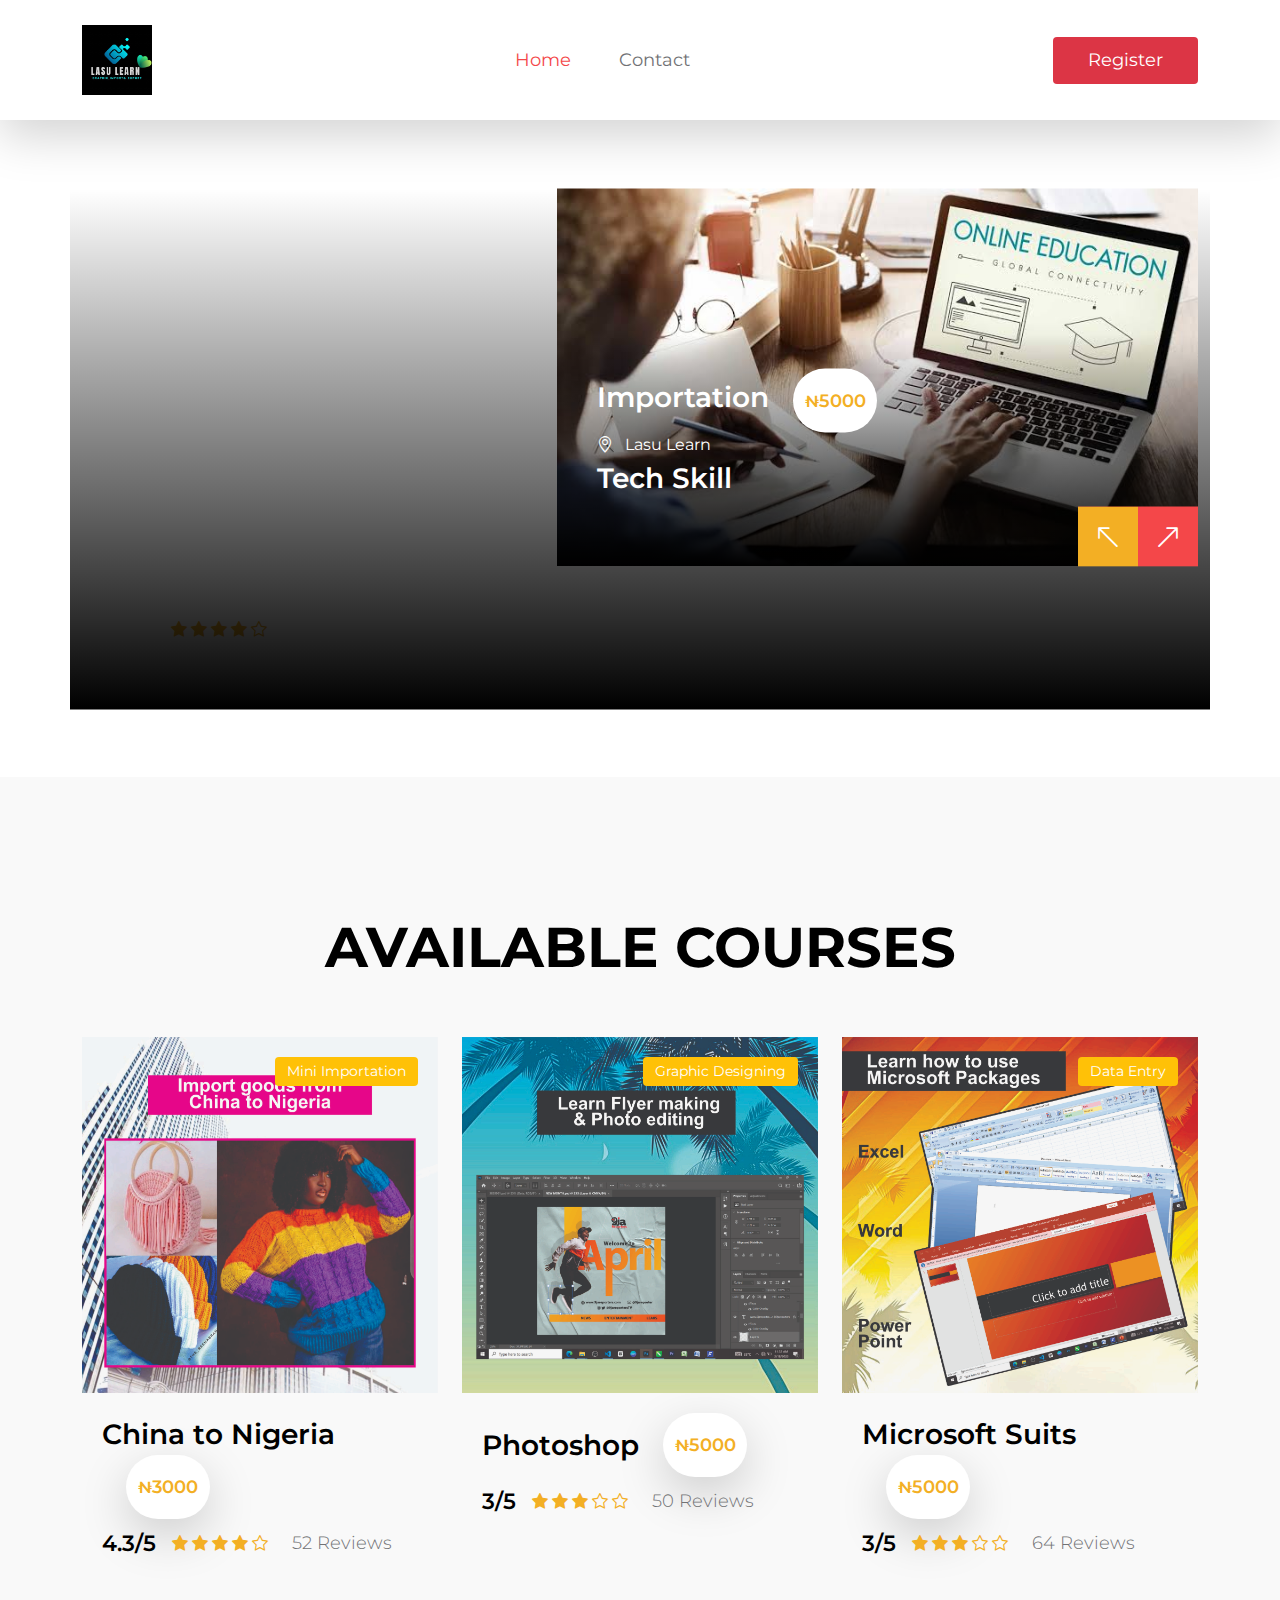
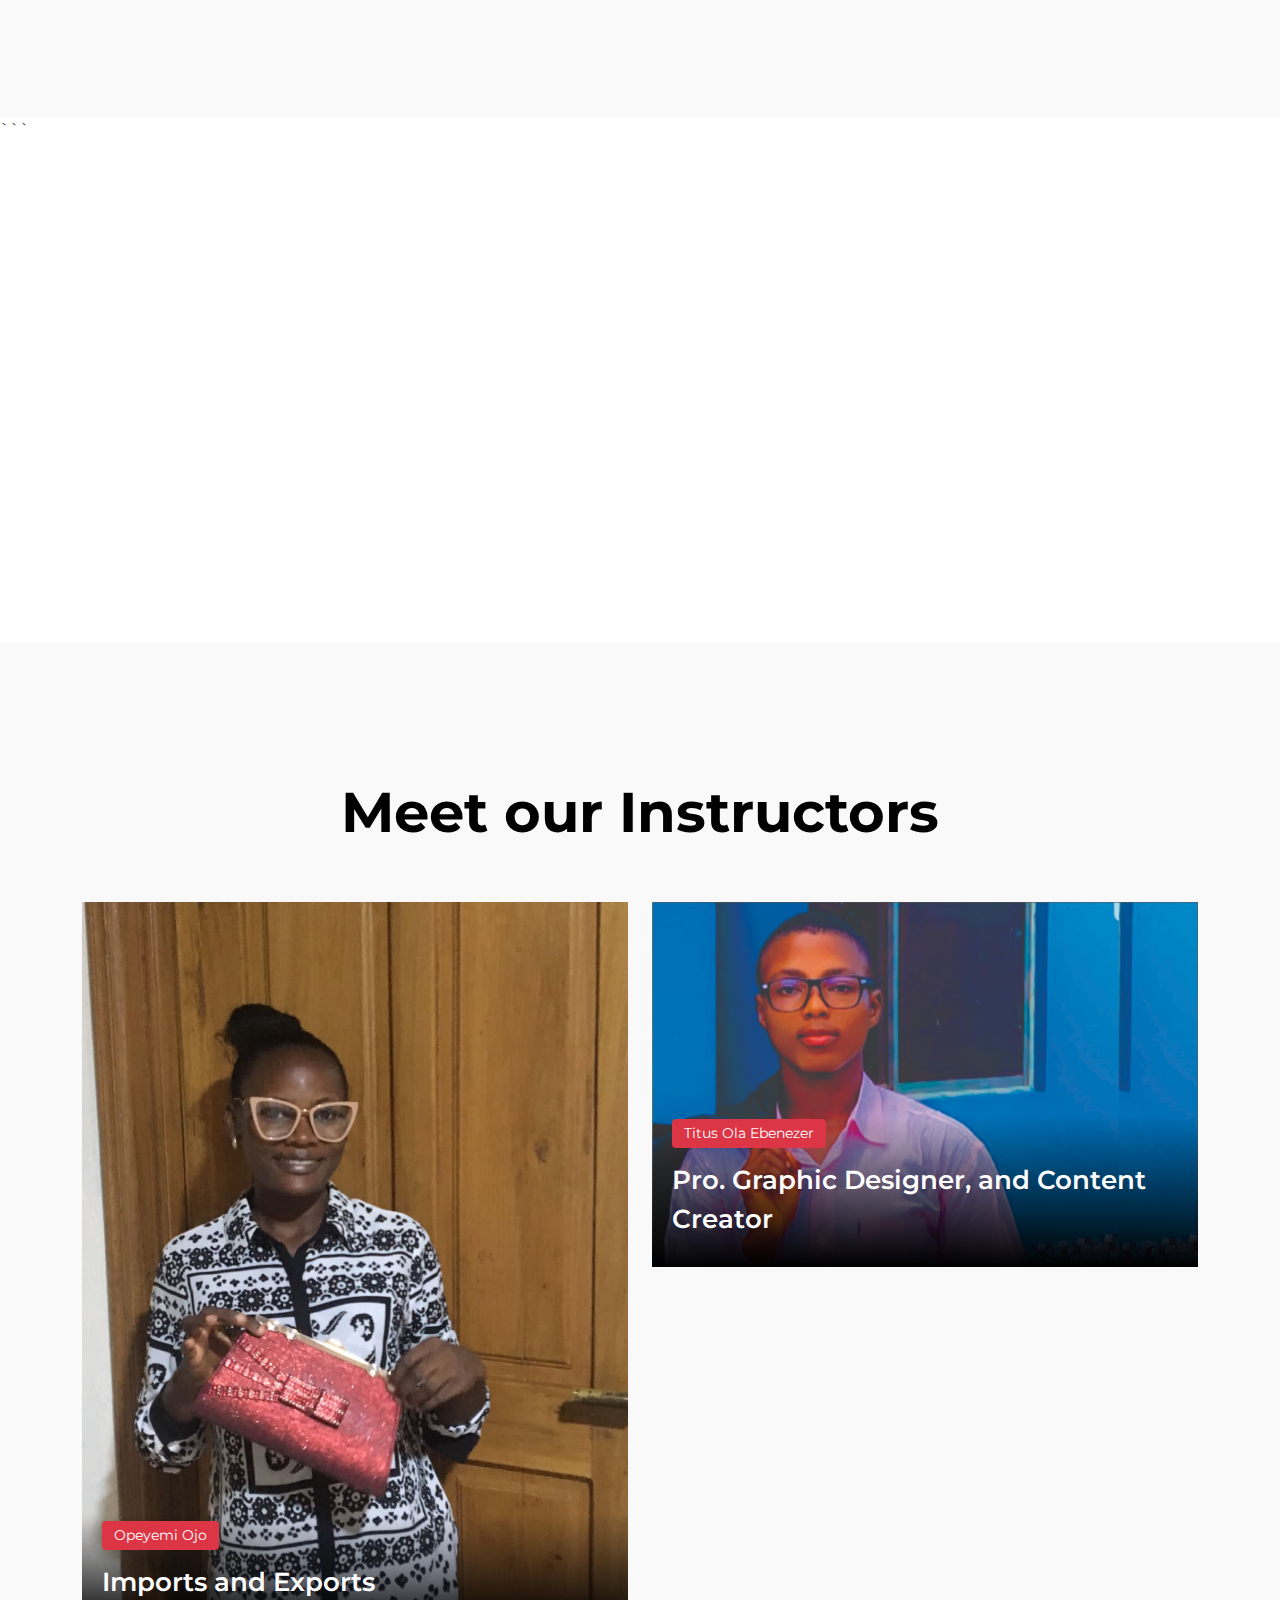
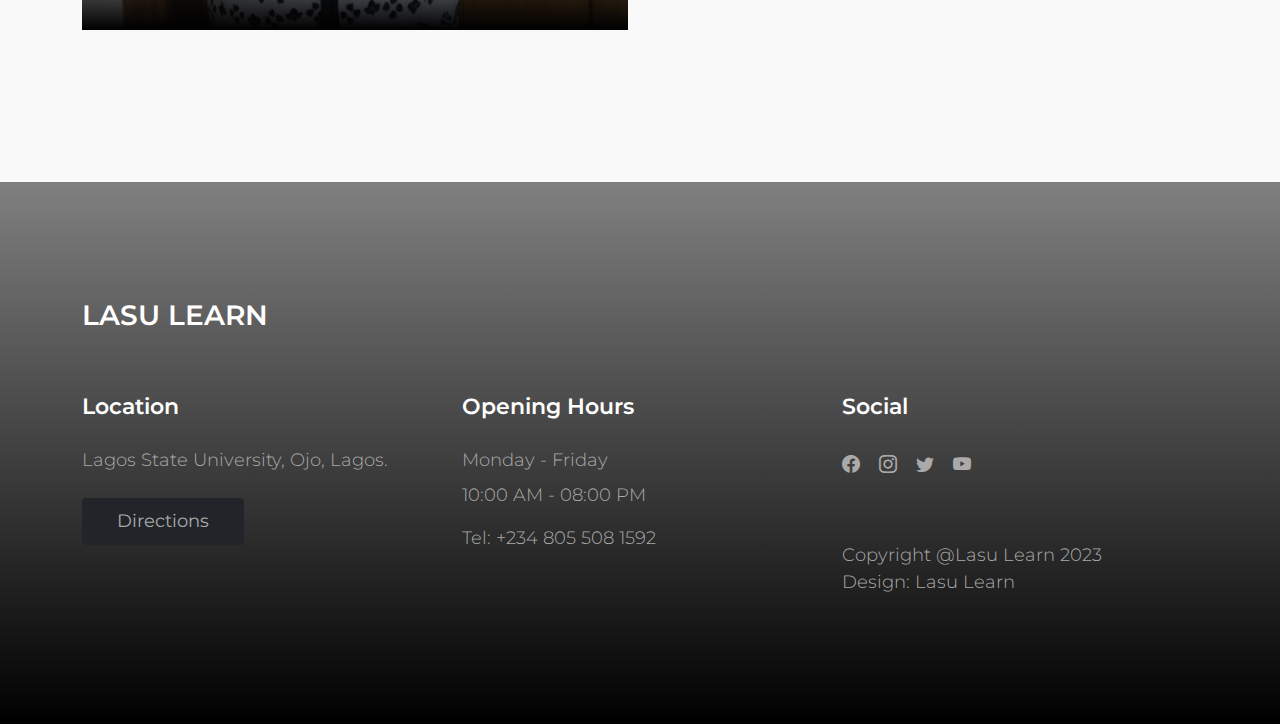
==== commit 23390dc5: "Final Commit Message" ====
--- a/Latest/source/index.html
+++ b/Latest/source/index.html
@@ -41,7 +41,7 @@
             </button>
 
             <a class="navbar-brand" href="index.html">
-                <img class="logo-image" src="/Latest/images/logo.jpg" />
+                <img class="logo-image" src="./logo.jpg" />
             </a>
 
             <div class="d-lg-none">
@@ -104,7 +104,7 @@
                             <div class="carousel-inner">
                                 <div class="carousel-item active">
                                     <div class="carousel-image-wrap">
-                                        <img src="/latest/images/slide/iii.JPG" class="img-fluid carousel-image" alt="">
+                                        <img src="./slide/iii.JPG" class="img-fluid carousel-image" alt="">
                                     </div>
 
                                     <div class="carousel-caption">
@@ -125,7 +125,7 @@
 
                                 <div class="carousel-item">
                                     <div class="carousel-image-wrap">
-                                        <img src="/latest/images/slide/i.JPG" class="img-fluid carousel-image" alt="">
+                                        <img src="./slide/i.JPG" class="img-fluid carousel-image" alt="">
                                     </div>
 
                                     <div class="carousel-caption">
@@ -166,7 +166,7 @@
 
                     <div class="video-wrap">
                         <video autoplay="" loop="" muted="" class="custom-video" poster="">
-                            <source src="/latest/video/2.mp4" type="video/mp4">
+                            <source src="./2.mp4" type="video/mp4">
                             Your browser does not support the video tag.
                         </video>
                     </div>
@@ -185,7 +185,7 @@
                     <div class="col-lg-4 col-md-6 col-12">
                         <div class="menu-thumb">
                             <div class="menu-image-wrap">
-                                <img src="/latest/images/breakfast/importation.jpg" class="img-fluid menu-image" alt="">
+                                <img src="./breakfast/importation.jpg" class="img-fluid menu-image" alt="">
 
                                 <span class="menu-tag bg-warning">Mini Importation</span>
                             </div>
@@ -215,7 +215,7 @@
                     <div class="col-lg-4 col-md-6 col-12">
                         <div class="menu-thumb">
                             <div class="menu-image-wrap">
-                                <img src="/latest/images/lunch/photoshop.jpg" class="img-fluid menu-image" alt="">
+                                <img src="./lunch/photoshop.jpg" class="img-fluid menu-image" alt="">
 
                                 <span class="menu-tag bg-warning">Graphic Designing</span>
                             </div>
@@ -242,16 +242,12 @@
                         </div>
                     </div>
 
-                    <!-- Cosmetics course removed -->
-
-                    <!-- All types of Hair styles course removed -->
-
-                    <!-- Basics course removed -->
+           
 
                     <div class="col-lg-4 col-md-6 col-12">
                         <div class="menu-thumb">
                             <div class="menu-image-wrap">
-                                <img src="/latest/images/lunch/excel.jpg" class="img-fluid menu-image" alt="">
+                                <img src="./lunch/excel.jpg" class="img-fluid menu-image" alt="">
                                 <span class="menu-tag bg-warning">Data Entry</span>
                             </div>
 
@@ -289,7 +285,9 @@
             </div>
         </section>
         ```
-        <section class="BgImage"></section>
+        <section class="BgImage">
+            
+        </section>
 
         <section class="news section-padding">
             <div class="container">
@@ -300,7 +298,7 @@
                     <div class="col-lg-6 col-md-6 col-12">
                         <div class="news-thumb mb-4">
                             <a href="news-detail.html">
-                                <img src="/latest/images/instructorFemale.jpg" class="img-fluid news-image" alt="">
+                                <img src="./instructorFemale.jpg" class="img-fluid news-image" alt="">
                             </a>
 
                             <div class="news-text-info news-text-info-large">
@@ -316,7 +314,7 @@
                     <div class="col-lg-6 col-md-6 col-12">
                         <div class="news-thumb mb-4">
                             <a href="news-detail.html">
-                                <img src="/latest/images/news/stefan-johnson-xIFbDeGcy44-unsplash.jpg"
+                                <img src="./news/stefan-johnson-xIFbDeGcy44-unsplash.jpg"
                                     class="img-fluid news-image" alt="">
                             </a>
 
@@ -475,7 +473,7 @@
     <!-- JAVASCRIPT FILES -->
     <script src="./jquery.min.js"></script>
     <script src="./bootstrap.bundle.min.js"></script>
-    <script src="./source/js/custom.js"></script>
+    <script src="./custom.js"></script>
 
 </body>
 
--- a/Latest/source/tooplate-crispy-kitchen.css
+++ b/Latest/source/tooplate-crispy-kitchen.css
@@ -690,7 +690,7 @@
 }
 
 .BgImage {
-  background-image: url('../images/alex-haney-CAhjZmVk5H4-unsplash.jpg');
+  background-image: url('./alex-haney-CAhjZmVk5H4-unsplash.JPG');
   background-repeat: no-repeat;
   background-size: cover;
   background-attachment: fixed;
@@ -702,7 +702,7 @@
   FOOTER              
 -----------------------------------------*/
 .site-footer {
-  background-image: url('../images/daan-evers-tKN1WXrzQ3s-unsplash.jpg');
+  background-image: url('./daan-evers-tKN1WXrzQ3s-unsplash.jpg');
   background-repeat: no-repeat;
   background-position: center;
   background-size: cover;
